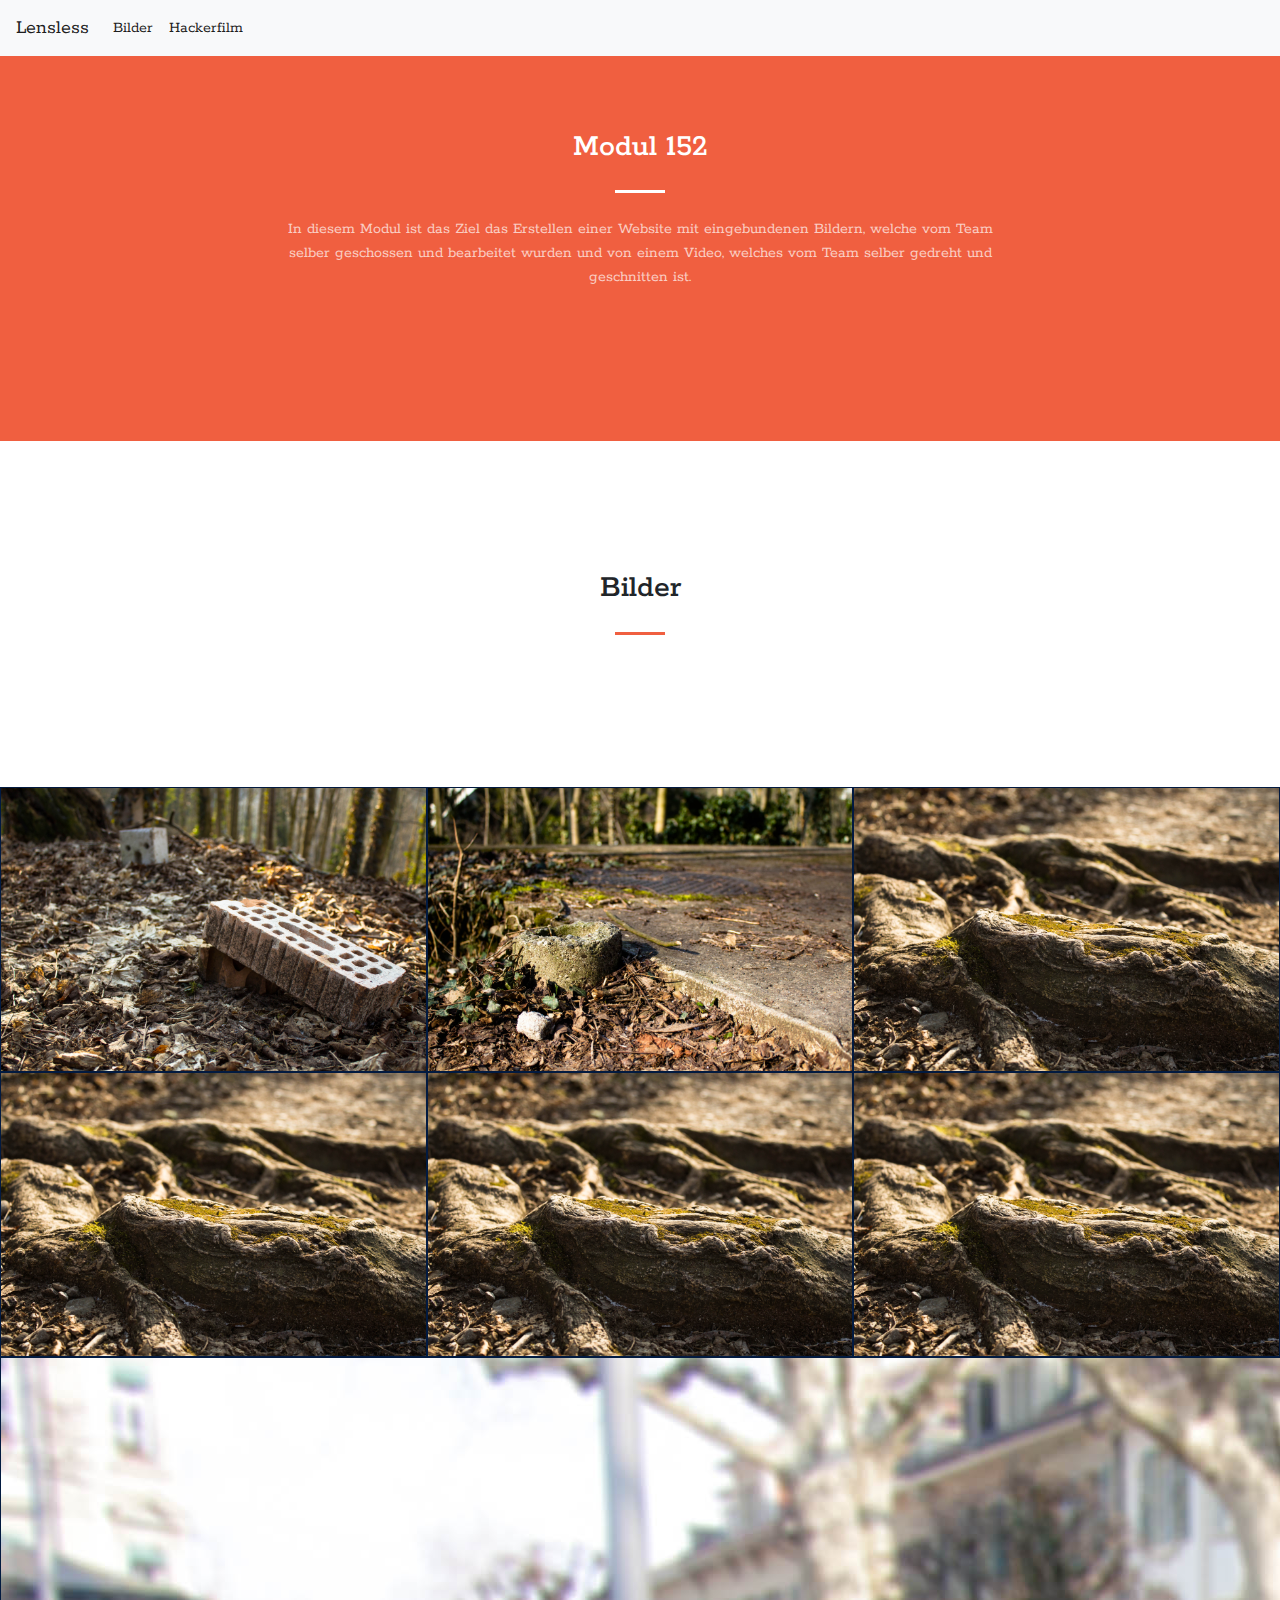
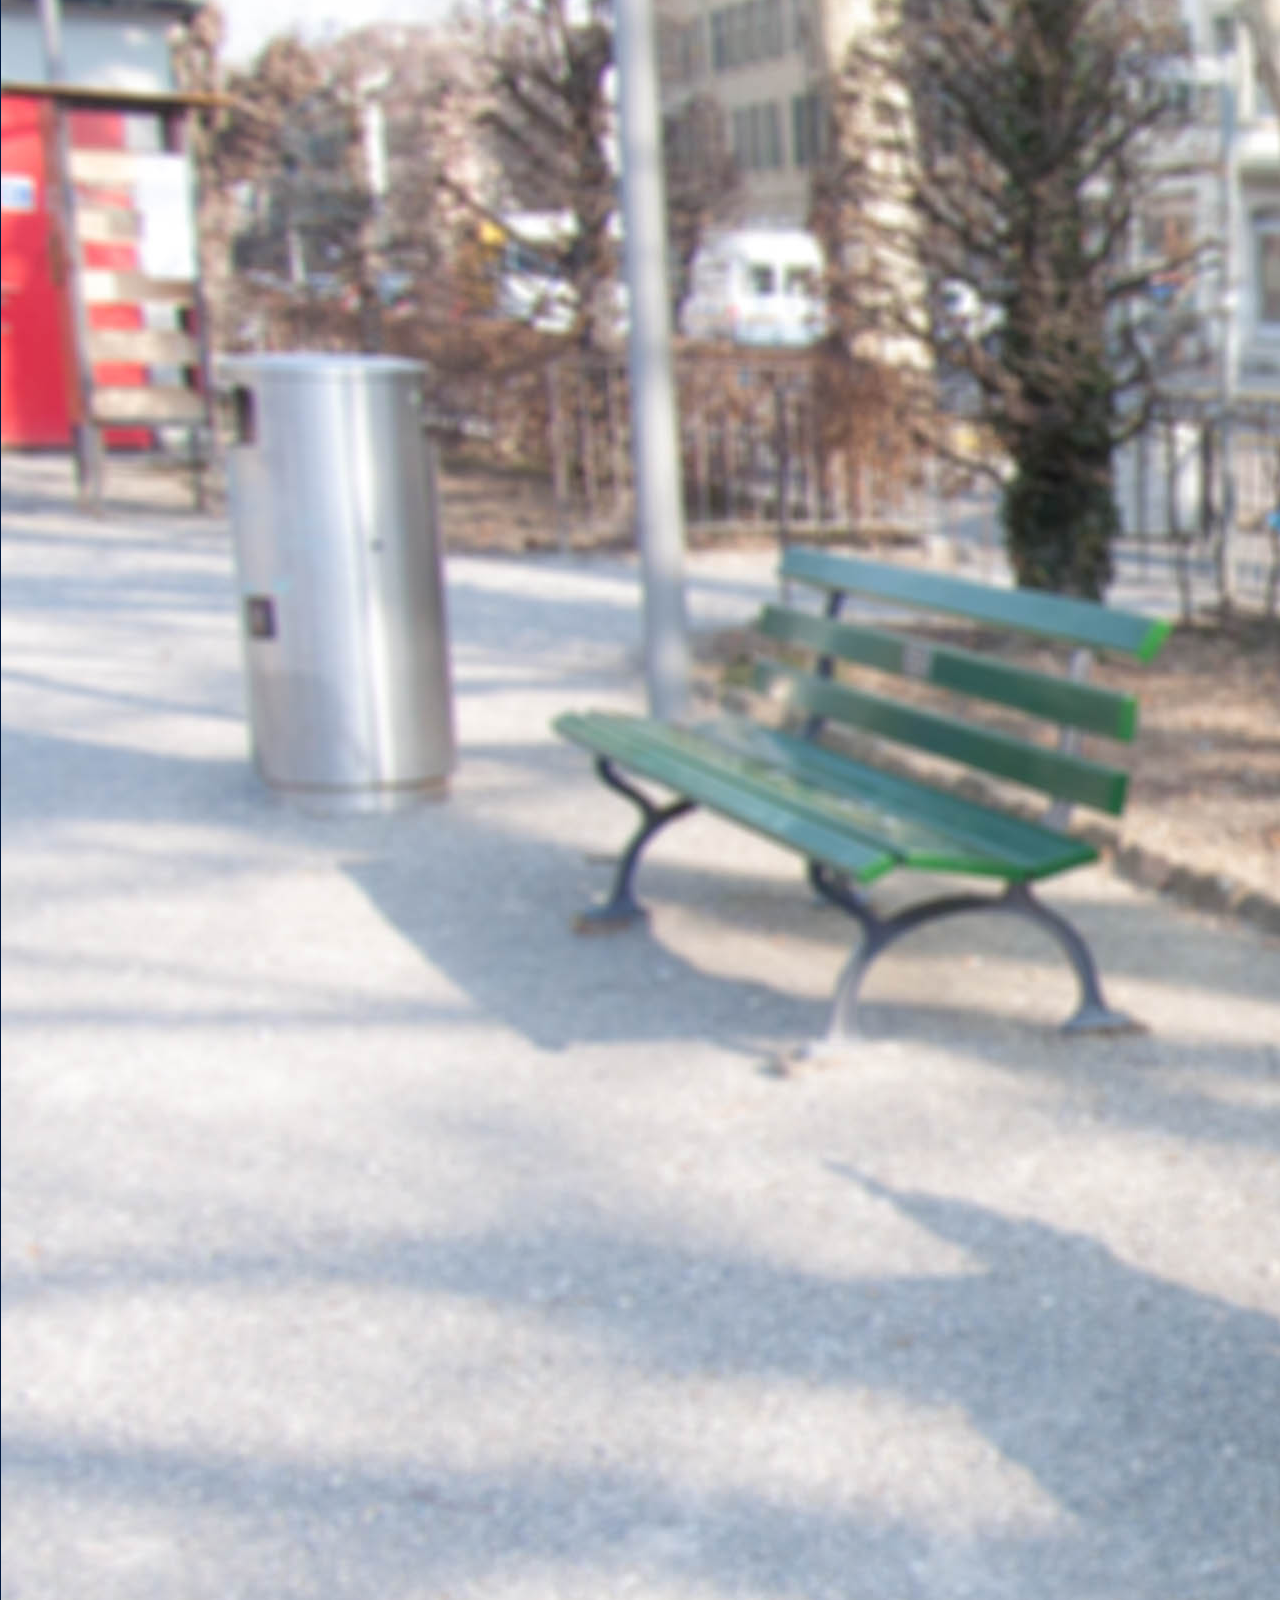
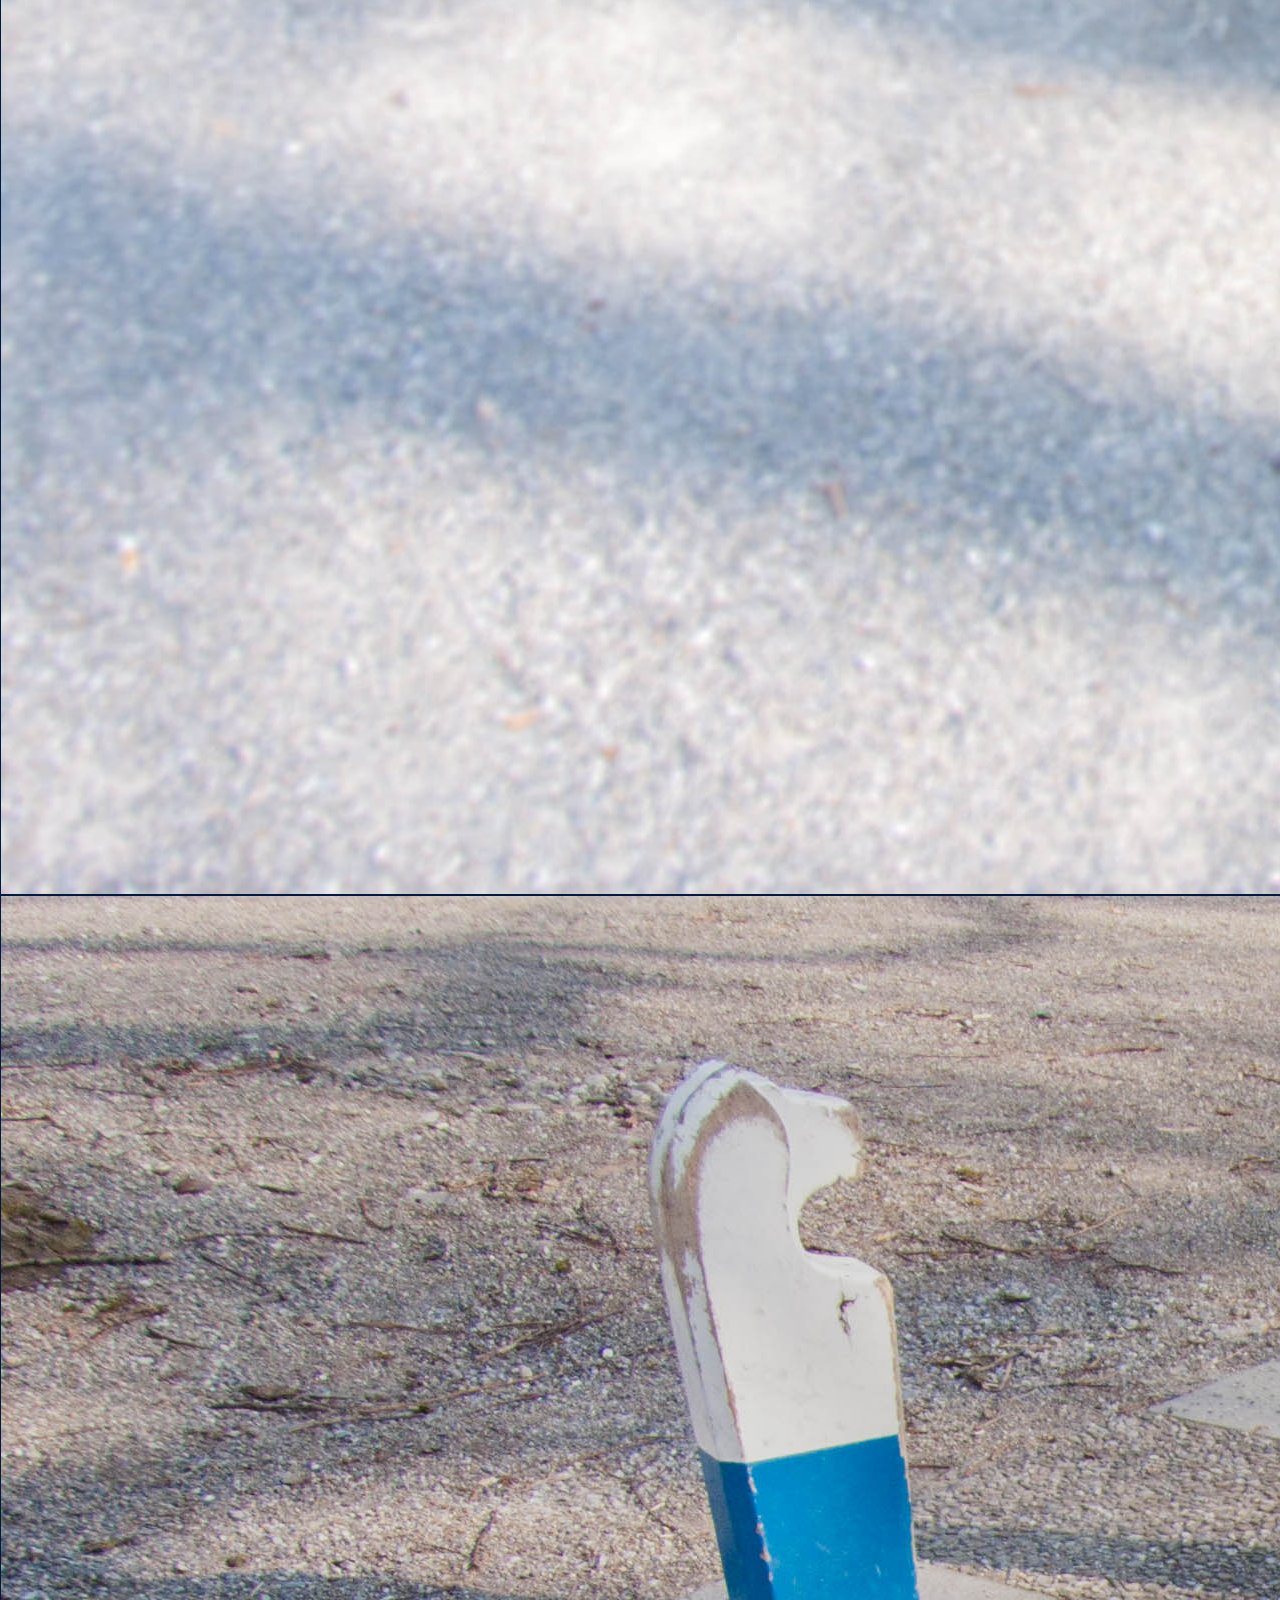
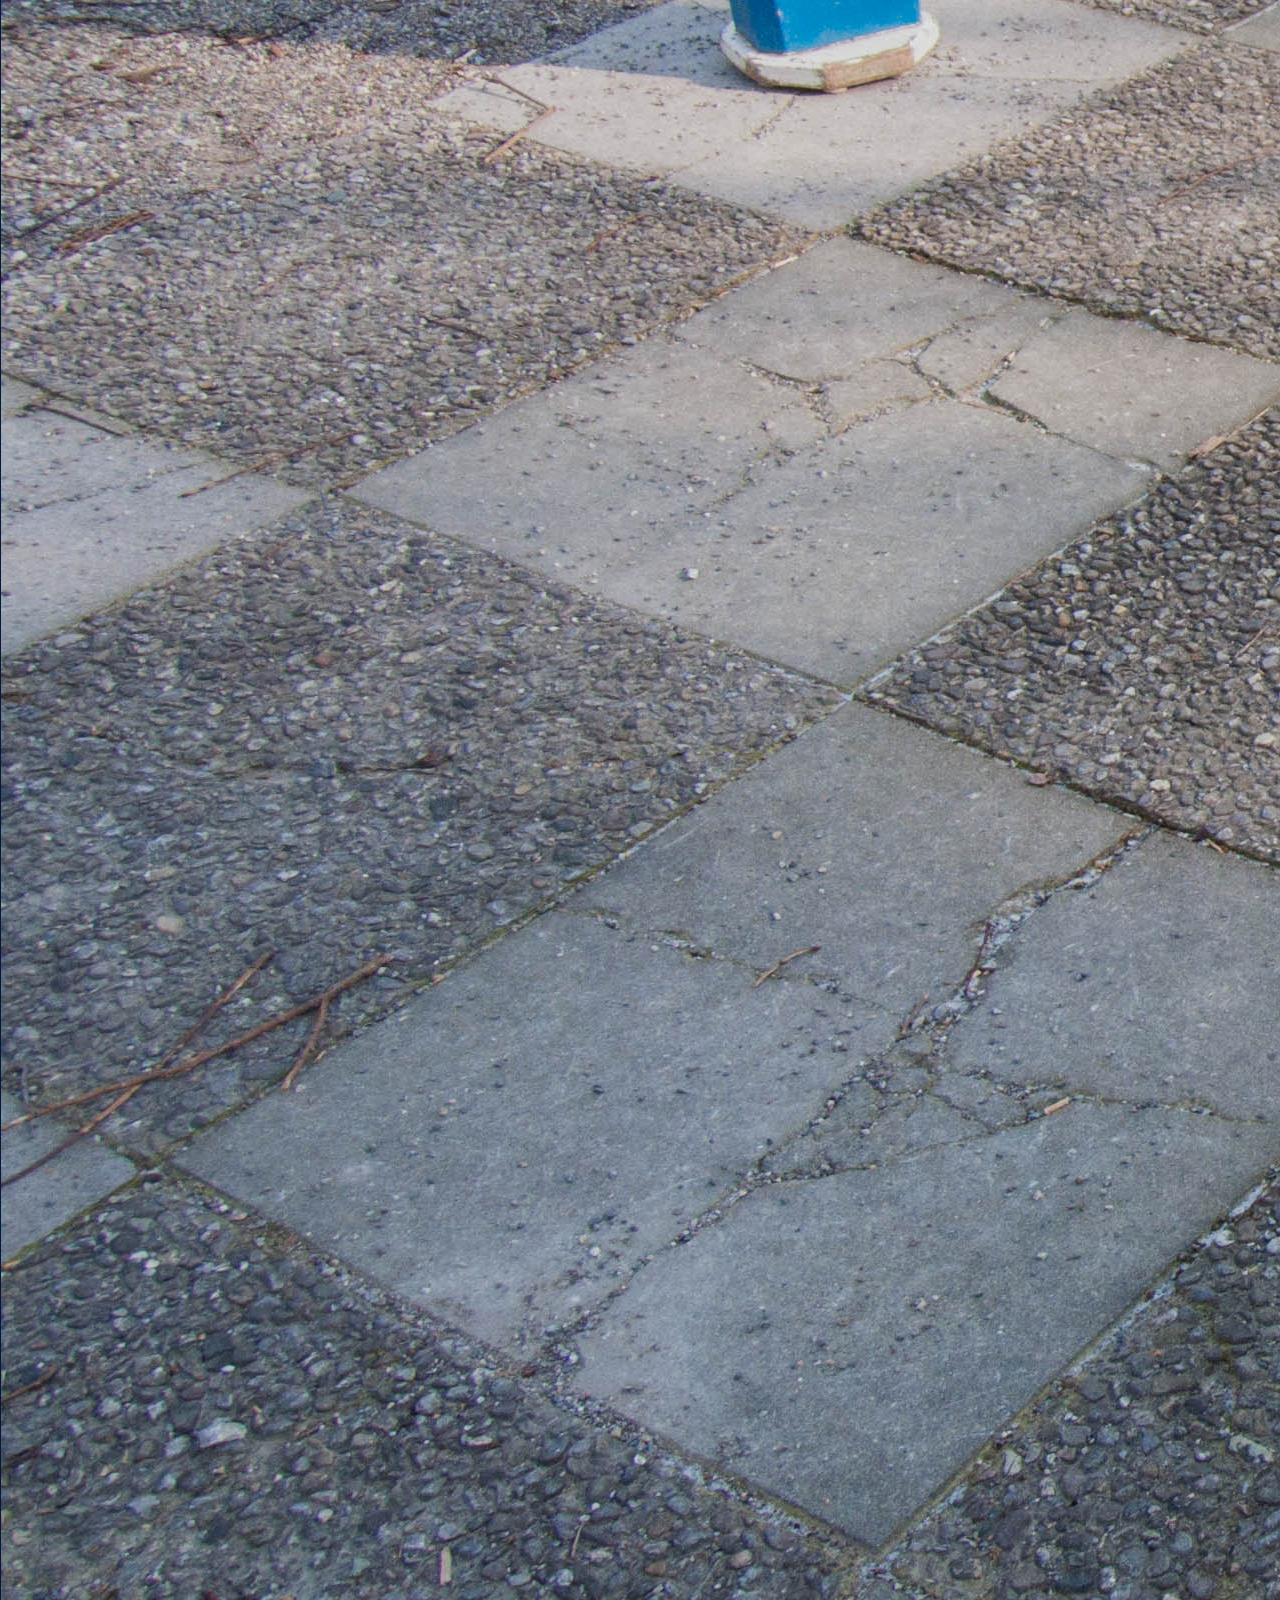
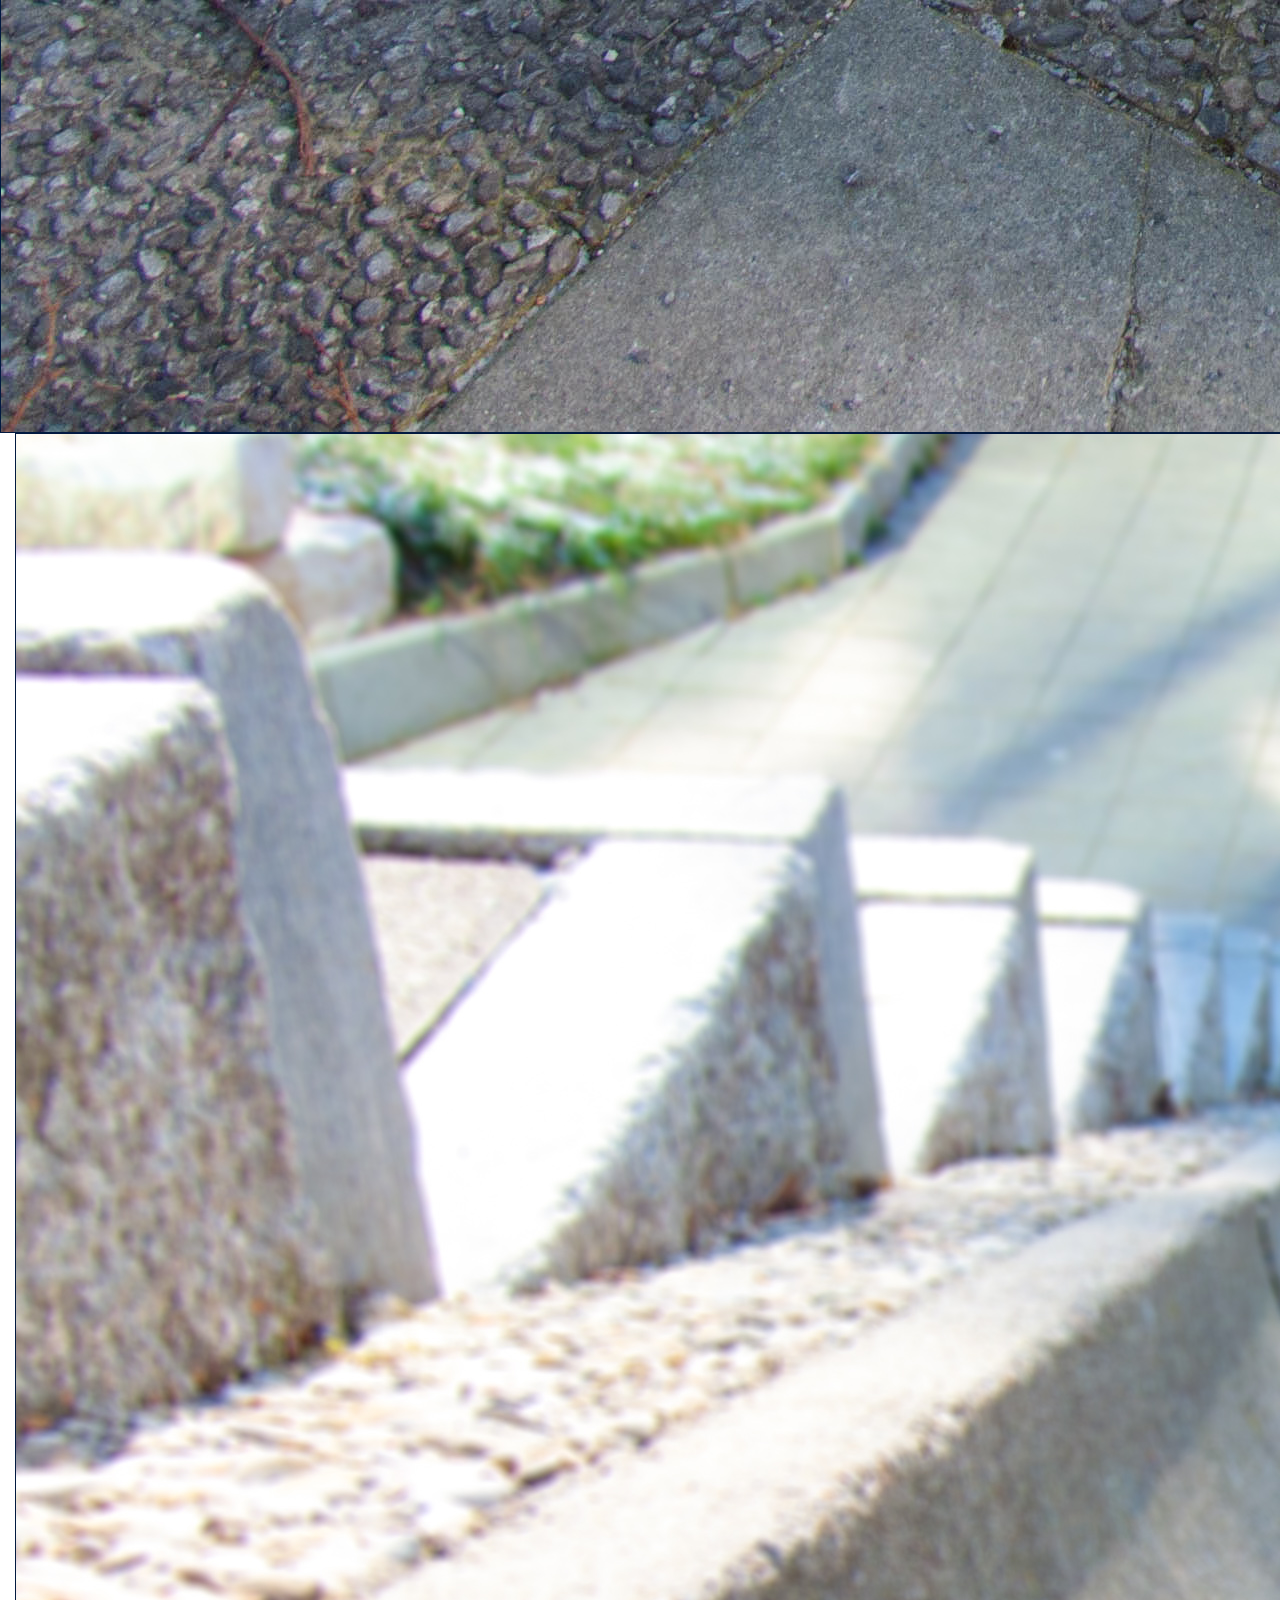
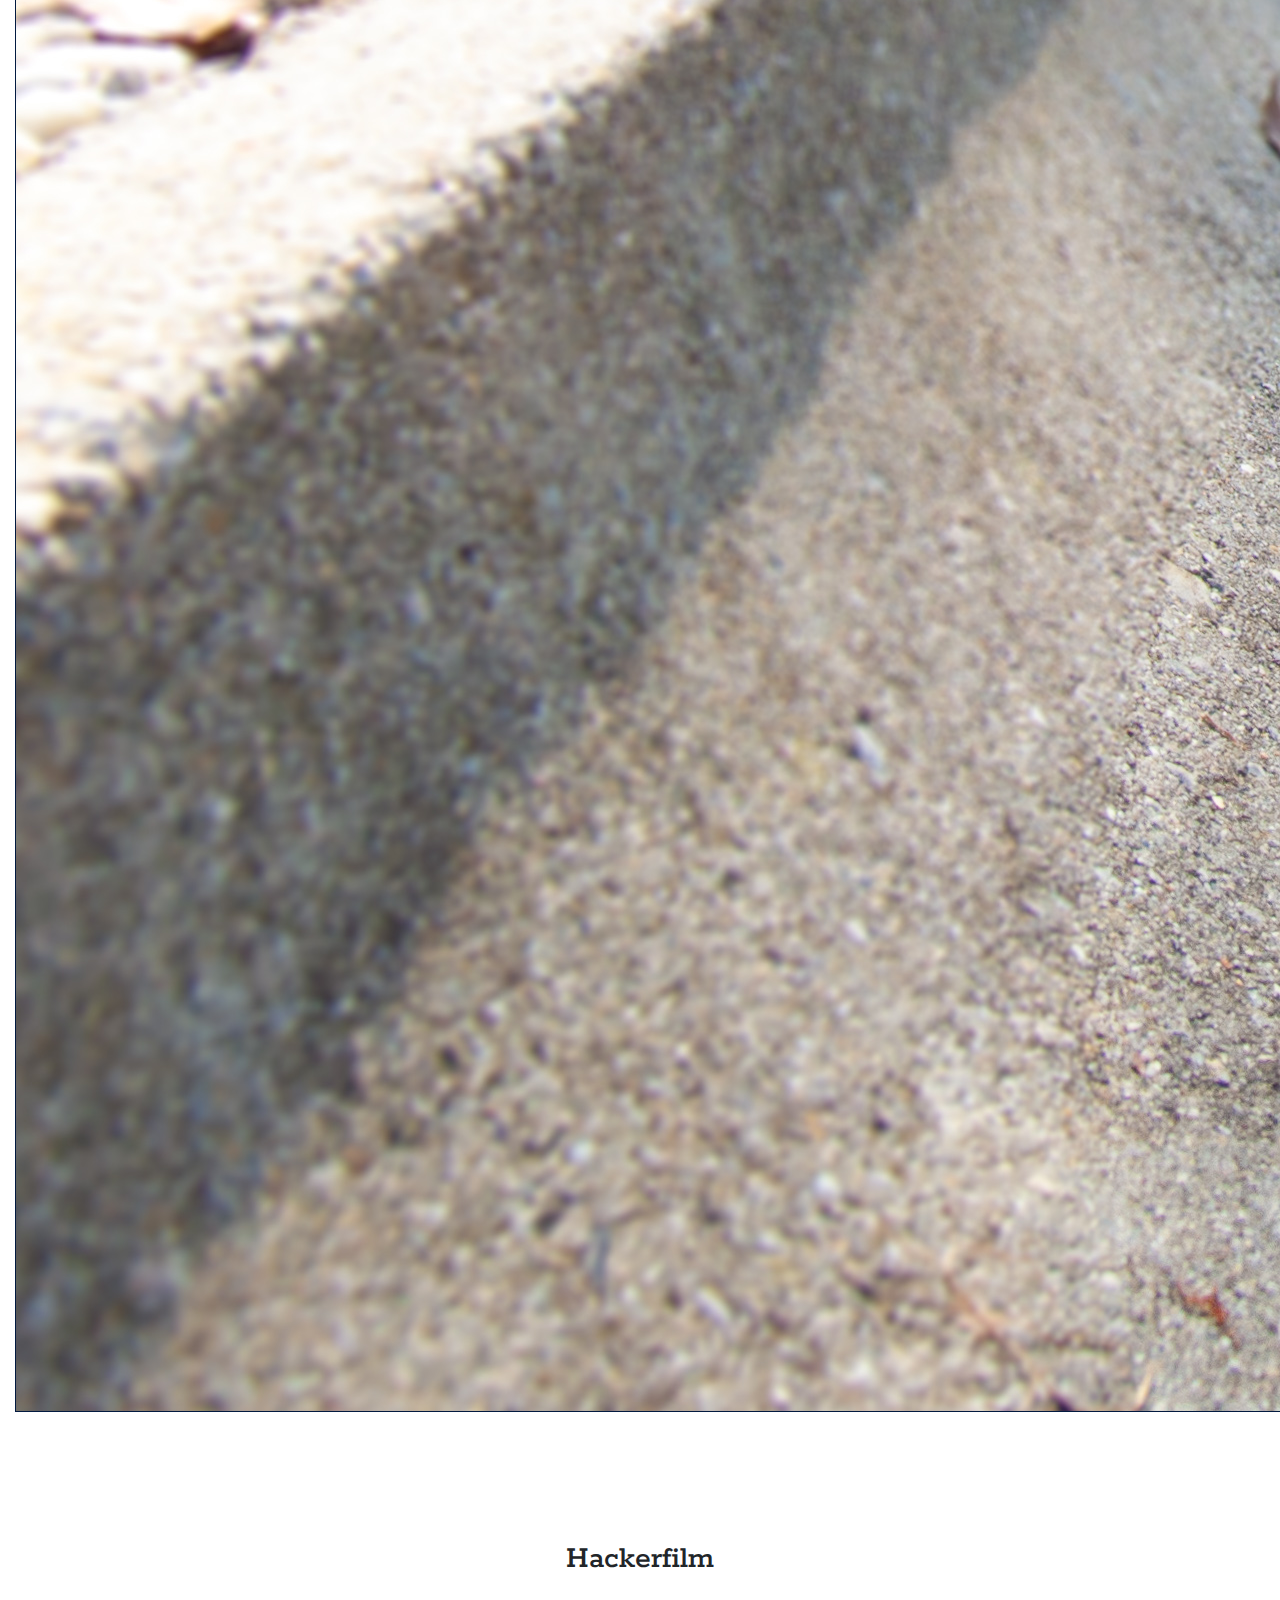
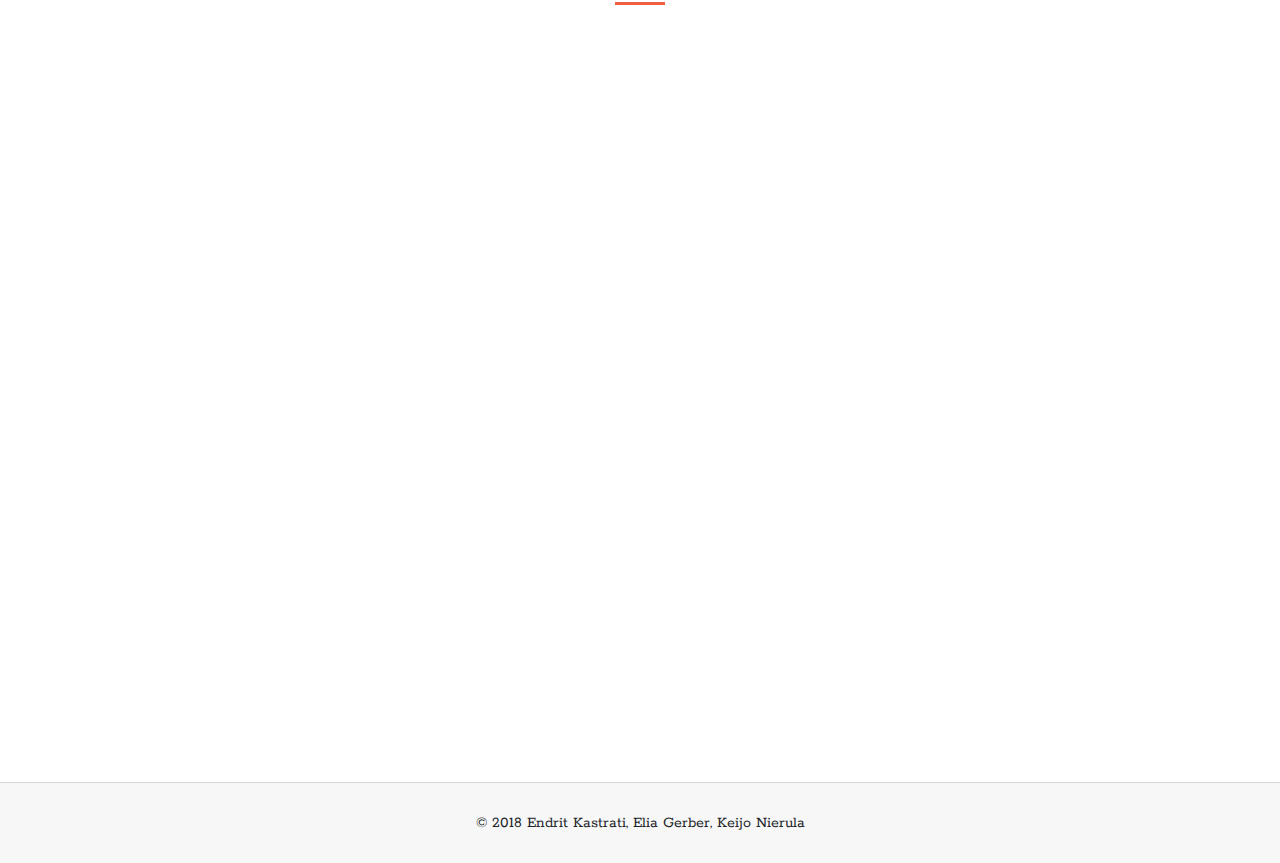
==== index.html @ a3248f94 "dfdfsdfsdff" ====
<!DOCTYPE html>
<html lang="en">

<head>

    <meta charset="utf-8">

    <title>Lensless</title>

    <!-- Bootstrap core CSS -->
    <link href="src/vendor/bootstrap/css/bootstrap.min.css" rel="stylesheet">

    <link href="https://fonts.googleapis.com/css?family=Rokkitt" rel="stylesheet">


    <link href="src/css/style.css" rel="stylesheet">
    <script src="src/js/galerie.js"></script>

</head>

<body id="page-top">
<!--Navigation-->
<nav class="navbar navbar-expand-lg navbar-light bg-light fixed-top">
    <button class="navbar-toggler" type="button" data-toggle="collapse" data-target="#navbarTogglerDemo03" aria-controls="navbarTogglerDemo03" aria-expanded="false" aria-label="Toggle navigation">
        <span class="navbar-toggler-icon"></span>
    </button>
    <a class="navbar-brand" href="#">Lensless</a>

    <div class="collapse navbar-collapse" id="navbarTogglerDemo03">
        <ul class="navbar-nav mr-auto mt-2 mt-lg-0">
            <li class="nav-item active">
                <a class="nav-link" href="#Bilder">Bilder </a>
            </li>
            <li class="nav-item active">
                <a class="nav-link" href="#Hackerfilm">Hackerfilm</a>
            </li>
        </ul>
        <!--<form class="form-inline my-2 my-lg-0">-->
        <!--<input class="form-control mr-sm-2" type="search" placeholder="Search" aria-label="Search">-->
        <!--<button class="btn btn-outline-success my-2 my-sm-0" type="submit">Search</button>-->
        <!--</form>-->
    </div>
</nav>
<!-- Navigation (version vom Keijo) -->
<!--<nav class="navbar navbar-expand-lg navbar-light fixed-top" id="mainNav">-->

    <!--<div class="container">-->
        <!--<div class="collapse" id="navbarToggleExternalContent">-->
            <!--<div class="bg-dark p-4">-->
                <!--<h4 class="text-white">Collapsed content</h4>-->
                <!--<span class="text-muted">Toggleable via the navbar brand.</span>-->
            <!--</div>-->
        <!--</div>    <a class="navbar-brand js-scroll-trigger" href="#page-top">Lensless</a>-->
        <!--<button class="navbar-toggler navbar-toggler-right" type="button" data-toggle="collapse"-->
                <!--data-target="#navbarResponsive" aria-controls="navbarResponsive" aria-expanded="false"-->
                <!--aria-label="Toggle navigation">-->
            <!--<span class="navbar-toggler-icon"></span>-->
        <!--</button>-->
    <!--</div>-->
<!--</nav>-->

<section class="bg-primary" id="about">
    <div class="container">
        <div class="row">
            <div class="col-lg-8 mx-auto text-center">
                <h2 class="section-heading text-white">Modul 152</h2>
                <hr class="light my-4">
                <p class="text-faded mb-4">In diesem Modul ist das Ziel das Erstellen einer Website mit eingebundenen
                    Bildern, welche vom Team selber geschossen und bearbeitet wurden und von einem Video, welches vom
                    Team selber gedreht und geschnitten ist.</p>
            </div>
        </div>
    </div>
</section>
<div id="Bilder"></div>
<section id="services">
    <div class="container">
        <div class="row">
            <div class="col-lg-12 text-center">
                <h2 class="section-heading">Bilder</h2>
                <hr class="my-4">
            </div>
        </div>
    </div>
</section>
<section class="p-0" id="portfolio">
    <div class="container-fluid p-0">
        <div class="row no-gutters popup-gallery">
            <div class="col-lg-4 col-sm-6">
                <a class="portfolio-box" href="src/img/Keijo/Keijo_1.jpg">
                    <img class="img-fluid" src="src/img/Keijo/Keijo_1.jpg" alt="">
                    <div class="portfolio-box-caption">
                        <div class="portfolio-box-caption-content">
                            <div class="project-category text-faded">
                                Vergessen
                            </div>
                            <div>
                                <p style="margin-top: 10px; margin-bottom: 5px">ISO-200</p>
                                <p style="margin-bottom: 5px">1/250 Sek.</p>
                                <p style="margin-bottom: 5px">Blende f/4</p>
                            </div>
                        </div>
                    </div>
                </a>
            </div>
            <div class="col-lg-4 col-sm-6">
                <a class="portfolio-box" href="src/img/Keijo/Keijo_2.jpg">
                    <img class="img-fluid" src="src/img/Keijo/Keijo_2.jpg" alt="">
                    <div class="portfolio-box-caption">
                        <div class="portfolio-box-caption-content">
                            <div class="project-category text-faded">
                                Grenze
                            </div>
                            <div>
                                <p style="margin-top: 10px; margin-bottom: 5px">ISO-200</p>
                                <p style="margin-bottom: 5px">1/500 Sek.</p>
                                <p style="margin-bottom: 5px">Blende f/4</p>
                            </div>
                        </div>
                    </div>
                </a>
            </div>
            <div class="col-lg-4 col-sm-6">
                <a class="portfolio-box" href="src/img/Keijo/Keijo_3.jpg">
                    <img id="crack" class="img-fluid" src="src/img/Keijo/Keijo_3.jpg" alt="">
                    <div class="portfolio-box-caption">
                        <div class="portfolio-box-caption-content">
                            <div class="project-category text-faded">
                                Roots
                            </div>
                            <div>
                                <p style="margin-top: 10px; margin-bottom: 5px">ISO-200</p>
                                <p style="margin-bottom: 5px">1/250 Sek.</p>
                                <p style="margin-bottom: 5px">Blende f/5</p>
                            </div>
                        </div>
                    </div>
                </a>
            </div>
            <div class="col-lg-4 col-sm-6">
                <a class="portfolio-box" href="src/img/Keijo/Keijo_3.jpg">
                    <img id="crack" class="img-fluid" src="src/img/Keijo/Keijo_3.jpg" alt="">
                    <div class="portfolio-box-caption">
                        <div class="portfolio-box-caption-content">
                            <div class="project-category text-faded">
                                Roots
                            </div>
                            <div>
                                <p style="margin-top: 10px; margin-bottom: 5px">ISO-200</p>
                                <p style="margin-bottom: 5px">1/250 Sek.</p>
                                <p style="margin-bottom: 5px">Blende f/5</p>
                            </div>
                        </div>
                    </div>
                </a>
            </div>
            <div class="col-lg-4 col-sm-6">
                <a class="portfolio-box" href="src/img/Keijo/Keijo_3.jpg">
                    <img id="crack" class="img-fluid" src="src/img/Keijo/Keijo_3.jpg" alt="">
                    <div class="portfolio-box-caption">
                        <div class="portfolio-box-caption-content">
                            <div class="project-category text-faded">
                                Roots
                            </div>
                            <div>
                                <p style="margin-top: 10px; margin-bottom: 5px">ISO-200</p>
                                <p style="margin-bottom: 5px">1/250 Sek.</p>
                                <p style="margin-bottom: 5px">Blende f/5</p>
                            </div>
                        </div>
                    </div>
                </a>
            </div>
            <div class="col-lg-4 col-sm-6">
                <a class="portfolio-box" href="src/img/Keijo/Keijo_3.jpg">
                    <img id="crack" class="img-fluid" src="src/img/Keijo/Keijo_3.jpg" alt="">
                    <div class="portfolio-box-caption">
                        <div class="portfolio-box-caption-content">
                            <div class="project-category text-faded">
                                Roots
                            </div>
                            <div>
                                <p style="margin-top: 10px; margin-bottom: 5px">ISO-200</p>
                                <p style="margin-bottom: 5px">1/250 Sek.</p>
                                <p style="margin-bottom: 5px">Blende f/5</p>
                            </div>
                        </div>
                    </div>
                </a>
            </div>
            </div>
        <img src="src/img/Endrit/Pause%20im%20Alltag_Endrit.jpg" id="ch" class="biud" />
        <img src="src/img/Endrit/Schachmatt_Endrit.jpg" class="biud" />
        <div class="col-lg-4 col-sm-6">
            <img src="src/img/Endrit/Verlassen_Endrit.jpg" class="biud"  />
        </div>
    </div>
</section>
<div id="Hackerfilm"></div>
<!--<section id="contact">-->
    <!--<div class="container">-->
        <!--<div class="row">-->
            <!--<div class="col-lg-8 mx-auto text-center">-->
                <!--<h2 class="section-heading">Hackerfilm</h2>-->
            <!--</div>-->
        <!--</div>-->
        <!--<div class="row">-->
            <!--&lt;!&ndash; insert video here&ndash;&gt;-->
        <!--</div>-->
    <!--</div>-->
<!--</section>-->
<section id="hack">
    <div class="container">
        <div class="row">
            <div class="col-lg-12 text-center">
                <h2 class="section-heading">Hackerfilm</h2>
                <hr class="my-4">
                <!-- 16:9 aspect ratio -->
                <div class="embed-responsive embed-responsive-16by9">
                    <iframe class="embed-responsive-item" src="https://www.youtube.com/embed/tgbNymZ7vqY"></iframe>
                </div>
            </div>
        </div>
    </div>
</section>

<footer class="card-footer">
    <div class="container text-center">
        <div>
            <p></p>
            <p>&copy; 2018 Endrit Kastrati, Elia Gerber, Keijo Nierula</p>
        </div>
    </div>
</footer>

<!-- Bootstrap core JavaScript -->
<script src="src/vendor/jquery/jquery.min.js"></script>
<script src="src/vendor/bootstrap/js/bootstrap.bundle.min.js"></script>

<!-- Custom scripts for this template -->
<!--<script src="js/creative.min.js"></script>-->

</body>

</html>
---- src/css/style.css ----
body,
html {
  width: 100%;
  height: 100%;
}

body {
  font-family: 'Rokkitt', serif;
}

hr {
  max-width: 50px;
  border-width: 3px;
  border-color: #F05F40;
}

hr.light {
  border-color: #fff;
}

a {
  color: #F05F40;
  -webkit-transition: all 0.2s;
  -moz-transition: all 0.2s;
  transition: all 0.2s;
}

a:hover {
  color: #f05f40;
}

h1,
h2,
h3,
h4,
h5,
h6 {
  font-family: 'Rokkitt', serif;
}

.bg-primary {
  background-color: #F05F40 !important;
}

.bg-dark {
  background-color: #212529 !important;
}

.text-faded {
  color: rgba(255, 255, 255, 0.7);
}

section {
  padding: 8rem 0;
}

.section-heading {
  margin-top: 0;
}

::-moz-selection {
  color: #fff;
  background: #212529;
  text-shadow: none;
}

::selection {
  color: #fff;
  background: #212529;
  text-shadow: none;
}

img::selection {
  color: #fff;
  background: transparent;
}

img::-moz-selection {
  color: #fff;
  background: transparent;
}

img {
    border:1px solid #021a40;
}

#mainNav {
  border-bottom: 1px solid rgba(33, 37, 41, 0.1);
  background-color: #fff;
  -webkit-transition: all 0.2s;
  -moz-transition: all 0.2s;
  transition: all 0.2s;
}

#mainNav .navbar-brand {
  font-weight: 700;
  text-transform: uppercase;
  color: #F05F40;
  font-family: 'Open Sans', 'Helvetica Neue', Arial, sans-serif;
}

#mainNav .navbar-brand:focus, #mainNav .navbar-brand:hover {
  color: #f05f40;
}

#mainNav .navbar-nav > li.nav-item > a.nav-link,
#mainNav .navbar-nav > li.nav-item > a.nav-link:focus {
  font-size: .9rem;
  font-weight: 700;
  text-transform: uppercase;
  color: #212529;
}

#mainNav .navbar-nav > li.nav-item > a.nav-link:hover,
#mainNav .navbar-nav > li.nav-item > a.nav-link:focus:hover {
  color: #F05F40;
}

#mainNav .navbar-nav > li.nav-item > a.nav-link.active,
#mainNav .navbar-nav > li.nav-item > a.nav-link:focus.active {
  color: #F05F40 !important;
  background-color: transparent;
}

#mainNav .navbar-nav > li.nav-item > a.nav-link.active:hover,
#mainNav .navbar-nav > li.nav-item > a.nav-link:focus.active:hover {
  background-color: transparent;
}

@media (min-width: 992px) {
  #mainNav {
    border-color: transparent;
    background-color: transparent;
  }
  #mainNav .navbar-brand {
    color: rgba(255, 255, 255, 0.7);
  }
  #mainNav .navbar-brand:focus, #mainNav .navbar-brand:hover {
    color: #fff;
  }
  #mainNav .navbar-nav > li.nav-item > a.nav-link {
    padding: 0.5rem 1rem;
  }
  #mainNav .navbar-nav > li.nav-item > a.nav-link,
  #mainNav .navbar-nav > li.nav-item > a.nav-link:focus {
    color: rgba(255, 255, 255, 0.7);
  }
  #mainNav .navbar-nav > li.nav-item > a.nav-link:hover,
  #mainNav .navbar-nav > li.nav-item > a.nav-link:focus:hover {
    color: #fff;
  }
  #mainNav.navbar-shrink {
    border-bottom: 1px solid rgba(33, 37, 41, 0.1);
    background-color: #fff;
  }
  #mainNav.navbar-shrink .navbar-brand {
    color: #F05F40;
  }
  #mainNav.navbar-shrink .navbar-brand:focus, #mainNav.navbar-shrink .navbar-brand:hover {
    color: #f05f40;
  }
  #mainNav.navbar-shrink .navbar-nav > li.nav-item > a.nav-link,
  #mainNav.navbar-shrink .navbar-nav > li.nav-item > a.nav-link:focus {
    color: #212529;
  }
  #mainNav.navbar-shrink .navbar-nav > li.nav-item > a.nav-link:hover,
  #mainNav.navbar-shrink .navbar-nav > li.nav-item > a.nav-link:focus:hover {
    color: #F05F40;
  }
}

header.masthead {
  padding-top: 10rem;
  padding-bottom: calc(10rem - 56px);
  background-image: url("../img/header.jpg");
  background-position: center center;
  -webkit-background-size: cover;
  -moz-background-size: cover;
  -o-background-size: cover;
  background-size: cover;
}

header.masthead hr {
  margin-top: 30px;
  margin-bottom: 30px;
}

header.masthead h1 {
  font-size: 2rem;
}

header.masthead p {
  font-weight: 300;
}

@media (min-width: 768px) {
  header.masthead p {
    font-size: 1.15rem;
  }
}

@media (min-width: 992px) {
  header.masthead {
    height: 100vh;
    min-height: 650px;
    padding-top: 0;
    padding-bottom: 0;
  }
  header.masthead h1 {
    font-size: 3rem;
  }
}

@media (min-width: 1200px) {
  header.masthead h1 {
    font-size: 4rem;
  }
}

.service-box {
  max-width: 400px;
}

.portfolio-box {
  position: relative;
  display: block;
  max-width: 650px;
  margin: 0 auto;
}

.portfolio-box .portfolio-box-caption {
  position: absolute;
  bottom: 0;
  display: block;
  width: 100%;
  height: 100%;
  text-align: center;
  opacity: 0;
  color: #fff;
  background: rgba(240, 95, 64, 0.9);
  -webkit-transition: all 0.2s;
  -moz-transition: all 0.2s;
  transition: all 0.2s;
}

.portfolio-box .portfolio-box-caption .portfolio-box-caption-content {
  position: absolute;
  top: 50%;
  width: 100%;
  transform: translateY(-50%);
  text-align: center;
}

.portfolio-box .portfolio-box-caption .portfolio-box-caption-content .project-category,
.portfolio-box .portfolio-box-caption .portfolio-box-caption-content .project-name {
  padding: 0 15px;
  font-family: 'Open Sans', 'Helvetica Neue', Arial, sans-serif;
}

.portfolio-box .portfolio-box-caption .portfolio-box-caption-content .project-category {
  font-size: 14px;
  font-weight: 600;
  text-transform: uppercase;
}

.portfolio-box .portfolio-box-caption .portfolio-box-caption-content .project-name {
  font-size: 18px;
}

.portfolio-box:hover .portfolio-box-caption {
  opacity: 1;
}

.portfolio-box:focus {
  outline: none;
}

@media (min-width: 768px) {
  .portfolio-box .portfolio-box-caption .portfolio-box-caption-content .project-category {
    font-size: 16px;
  }
  .portfolio-box .portfolio-box-caption .portfolio-box-caption-content .project-name {
    font-size: 22px;
  }
}

.text-primary {
  color: #F05F40 !important;
}

.btn {
  font-weight: 700;
  text-transform: uppercase;
  border: none;
  border-radius: 300px;
  font-family: 'Open Sans', 'Helvetica Neue', Arial, sans-serif;
}

.btn-xl {
  padding: 1rem 2rem;
}

.btn-primary {
  background-color: #F05F40;
  border-color: #F05F40;
}

.btn-primary:hover, .btn-primary:focus, .btn-primary:active {
  color: #fff;
  background-color: #ee4b28 !important;
}

.btn-primary:active, .btn-primary:focus {
  box-shadow: 0 0 0 0.2rem rgba(240, 95, 64, 0.5) !important;
}
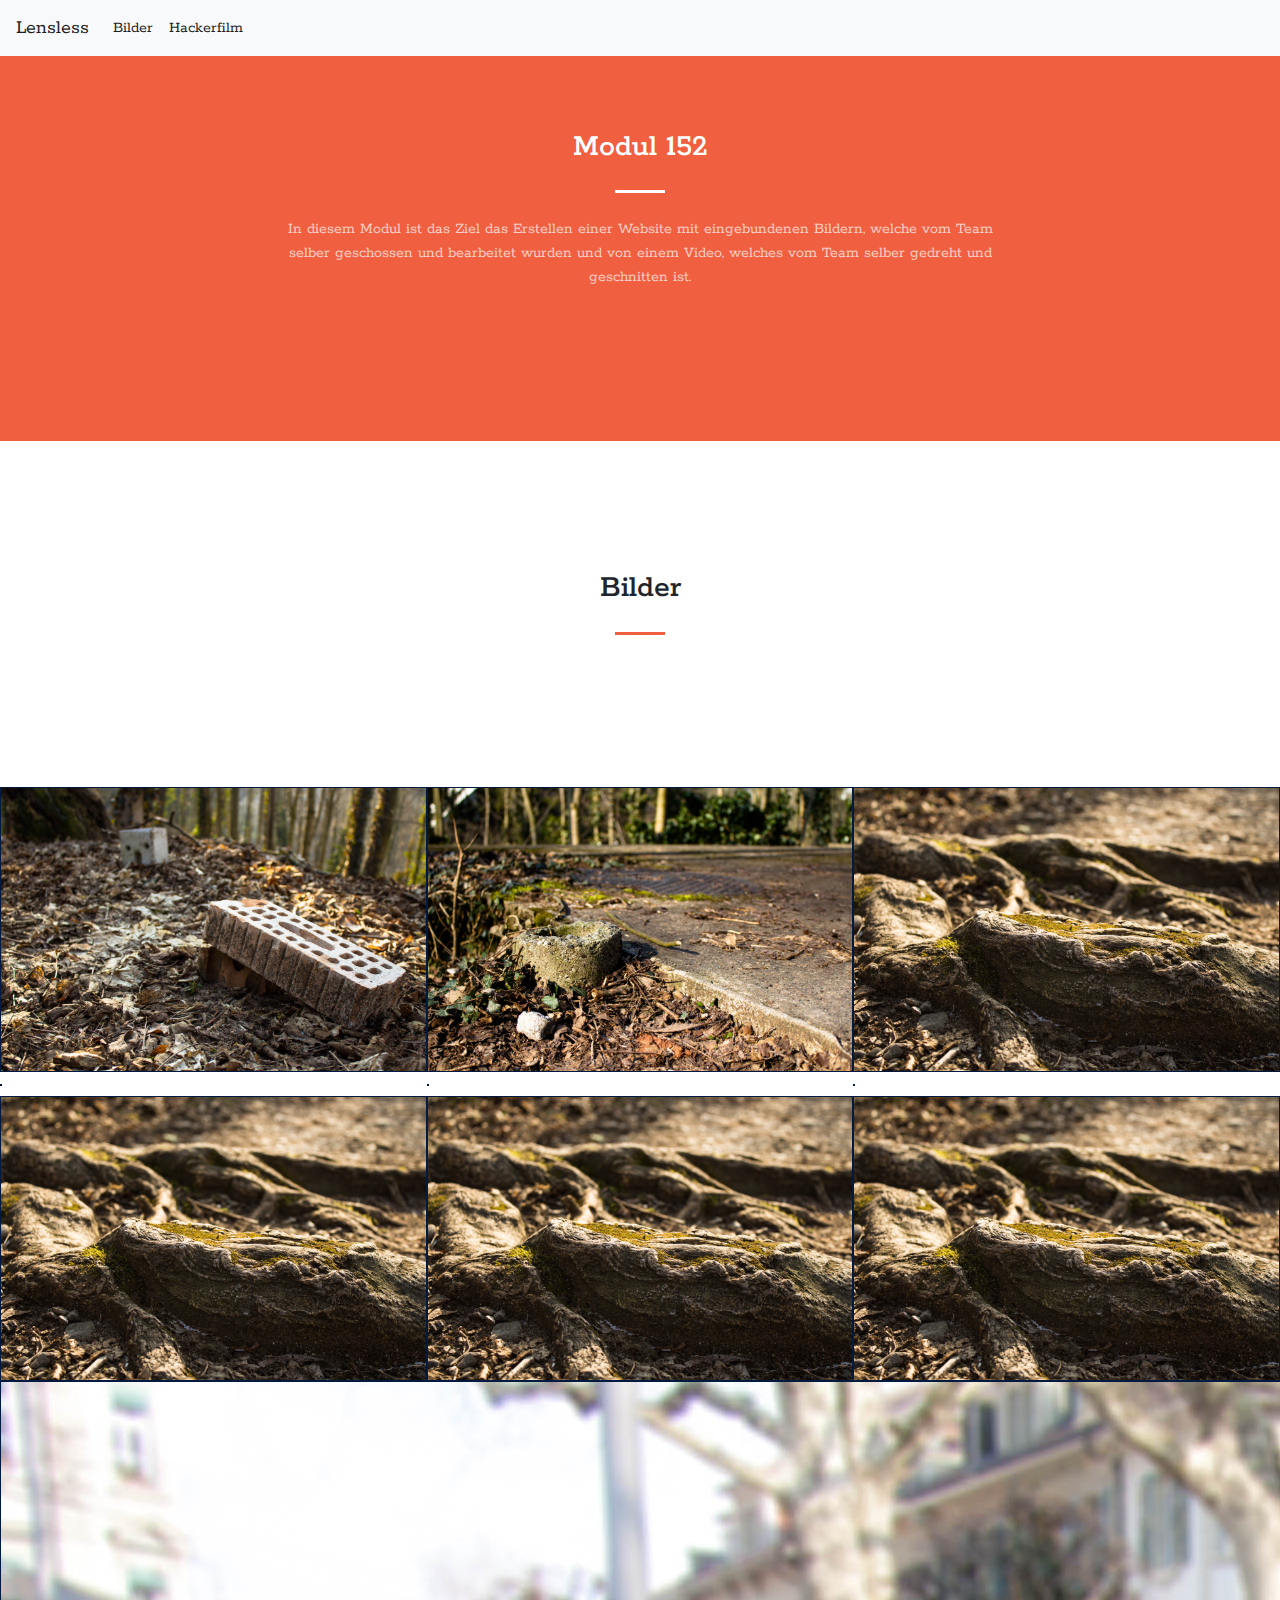
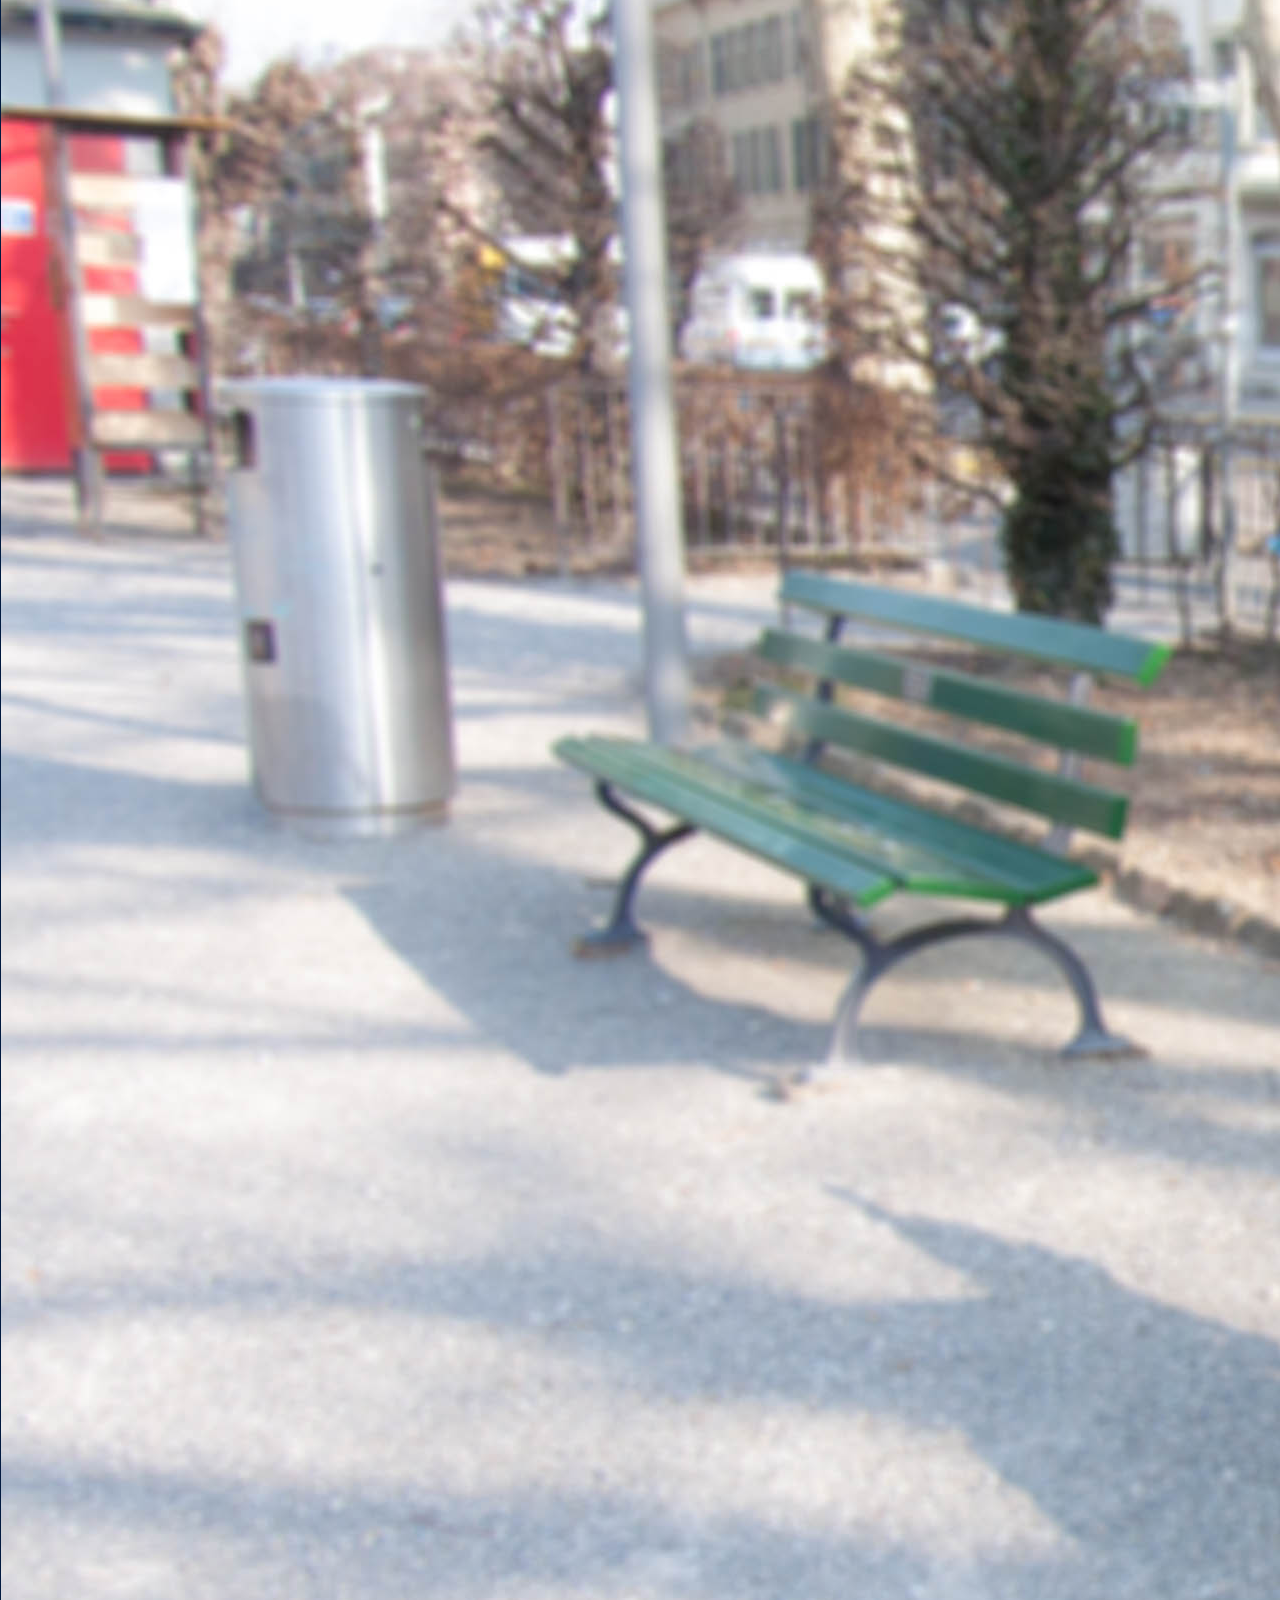
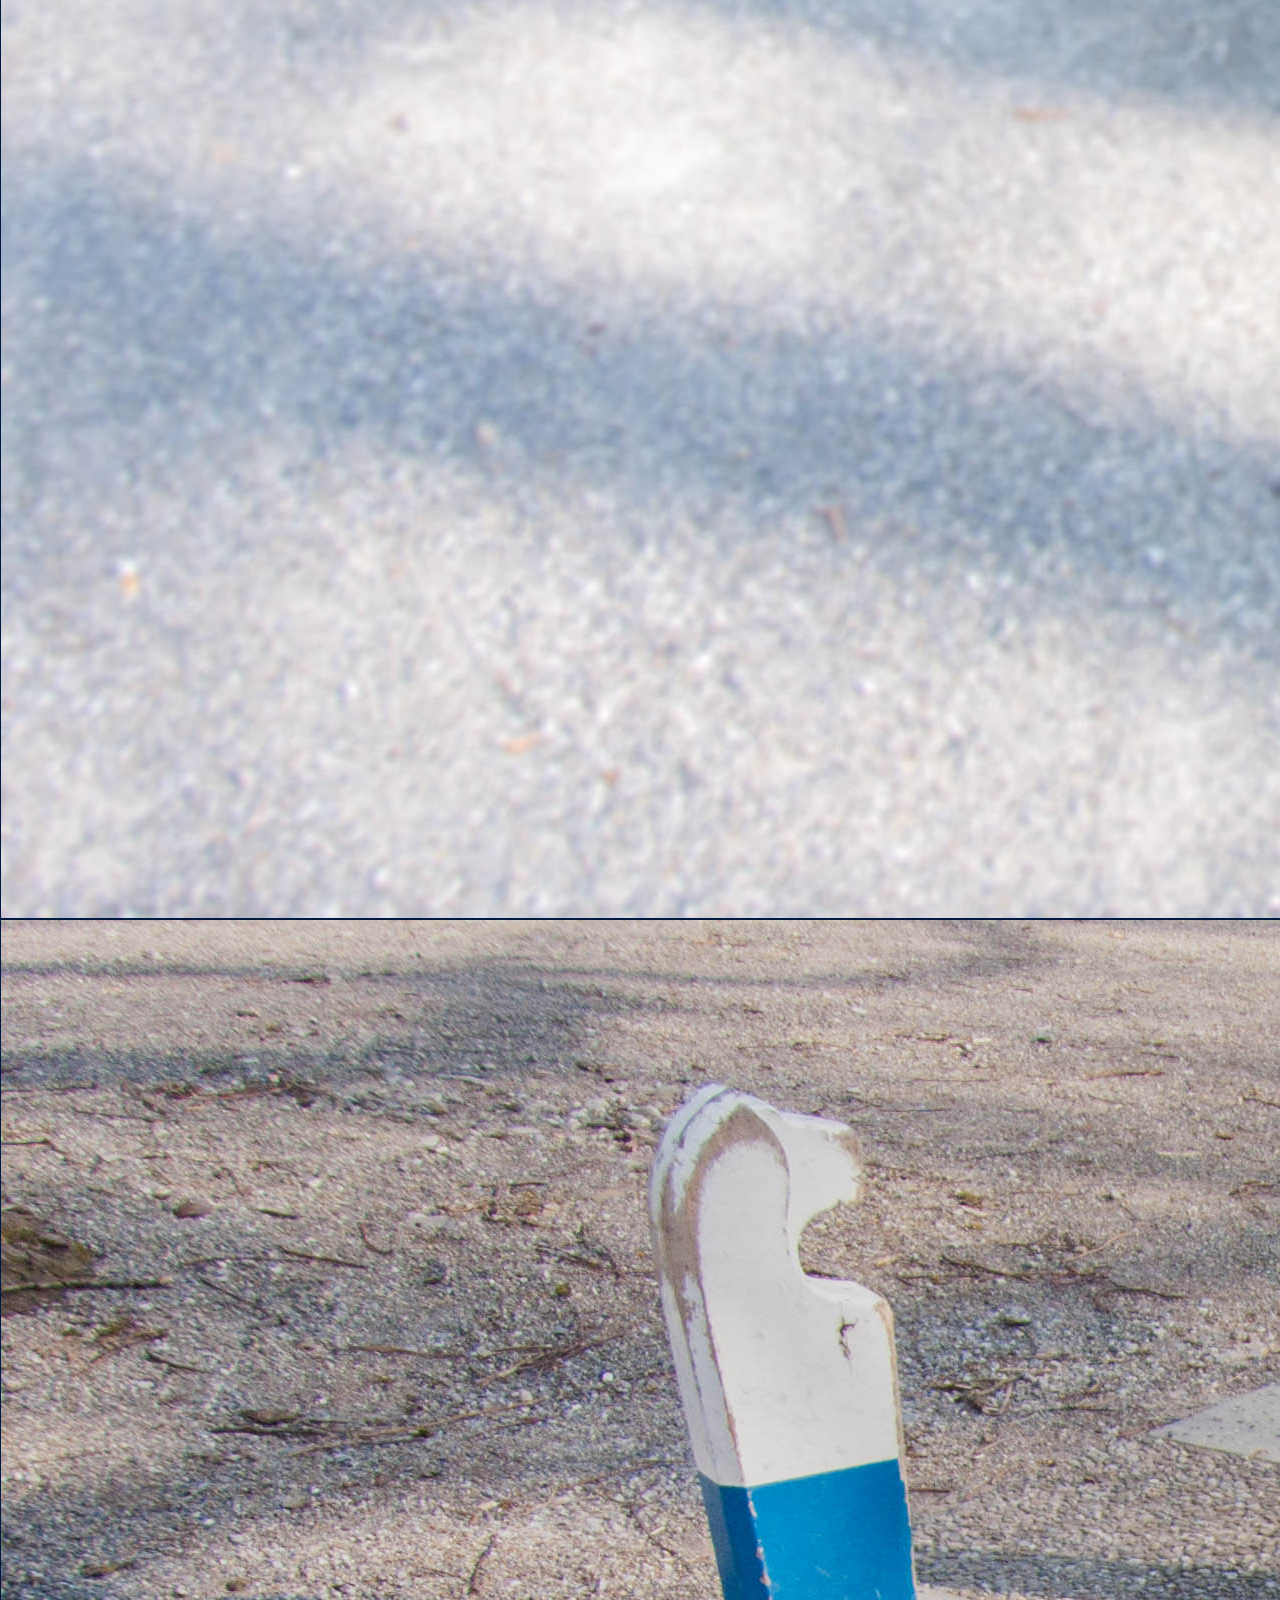
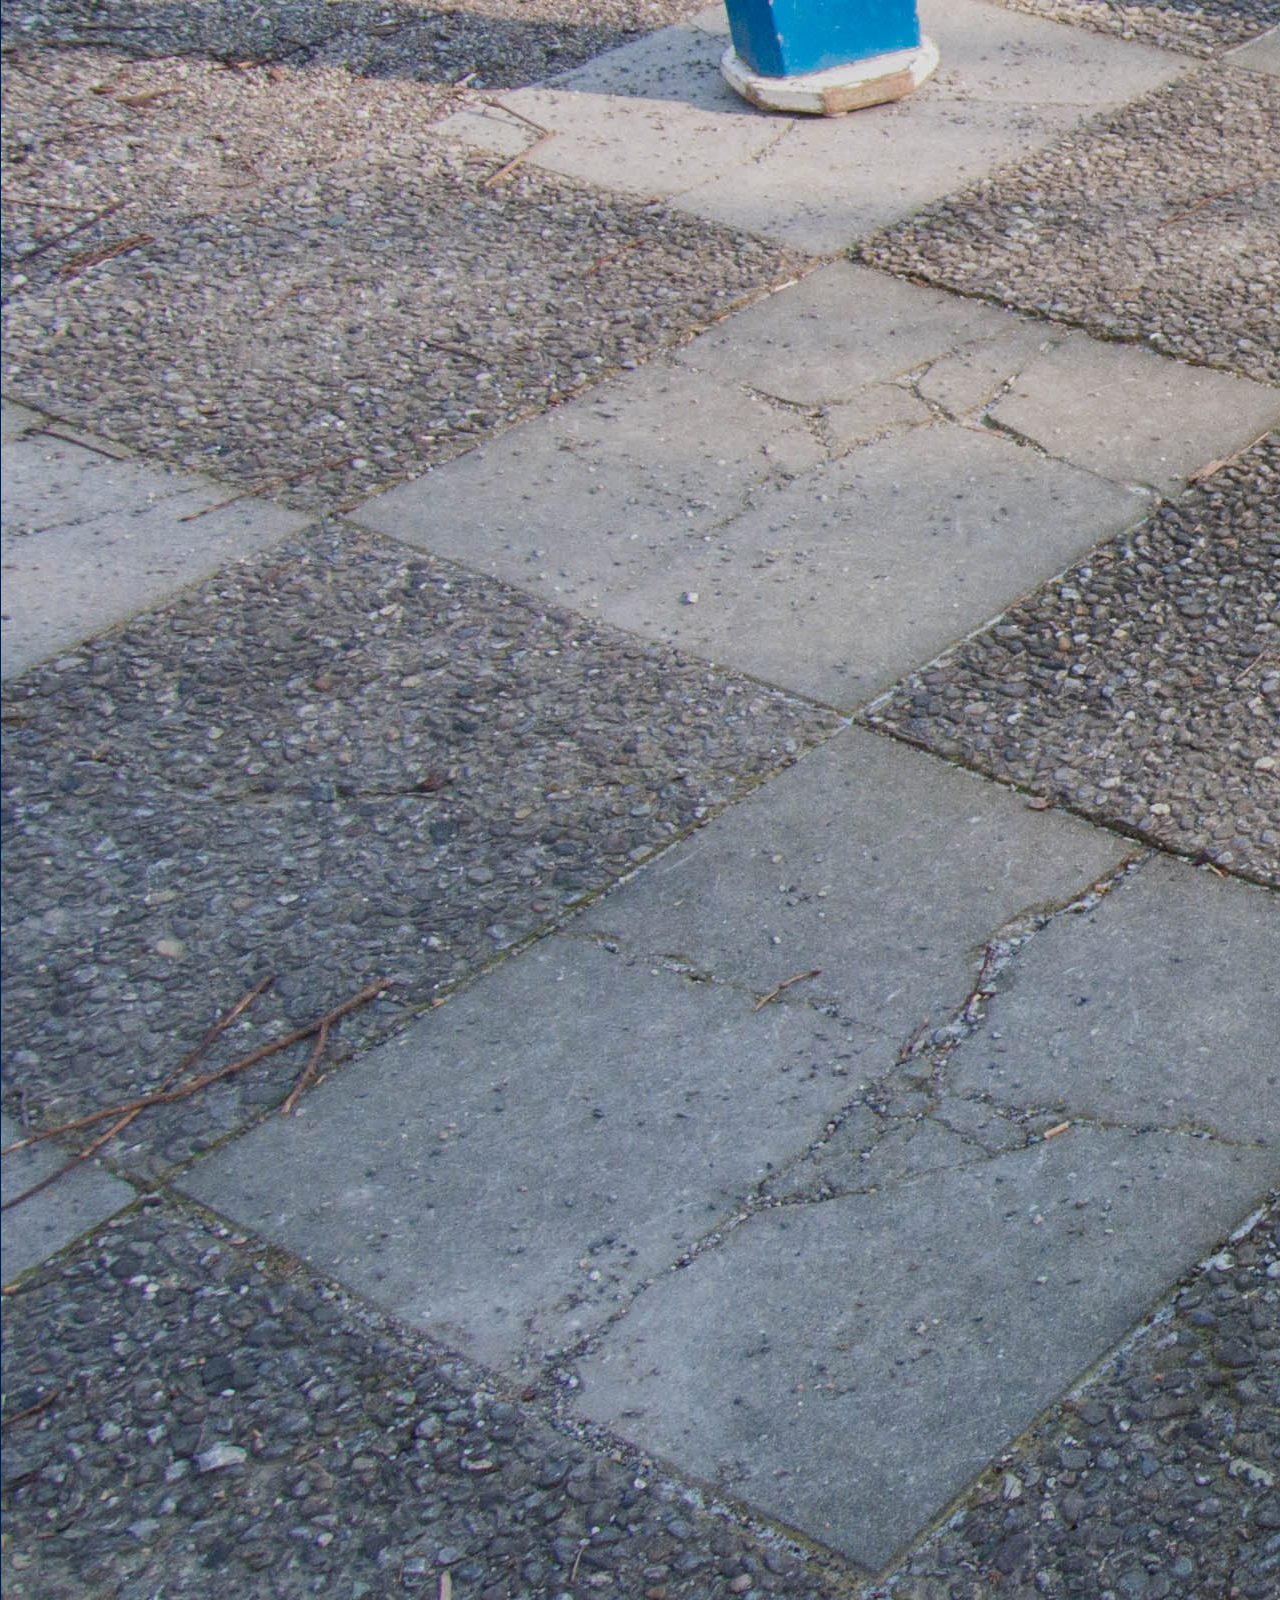
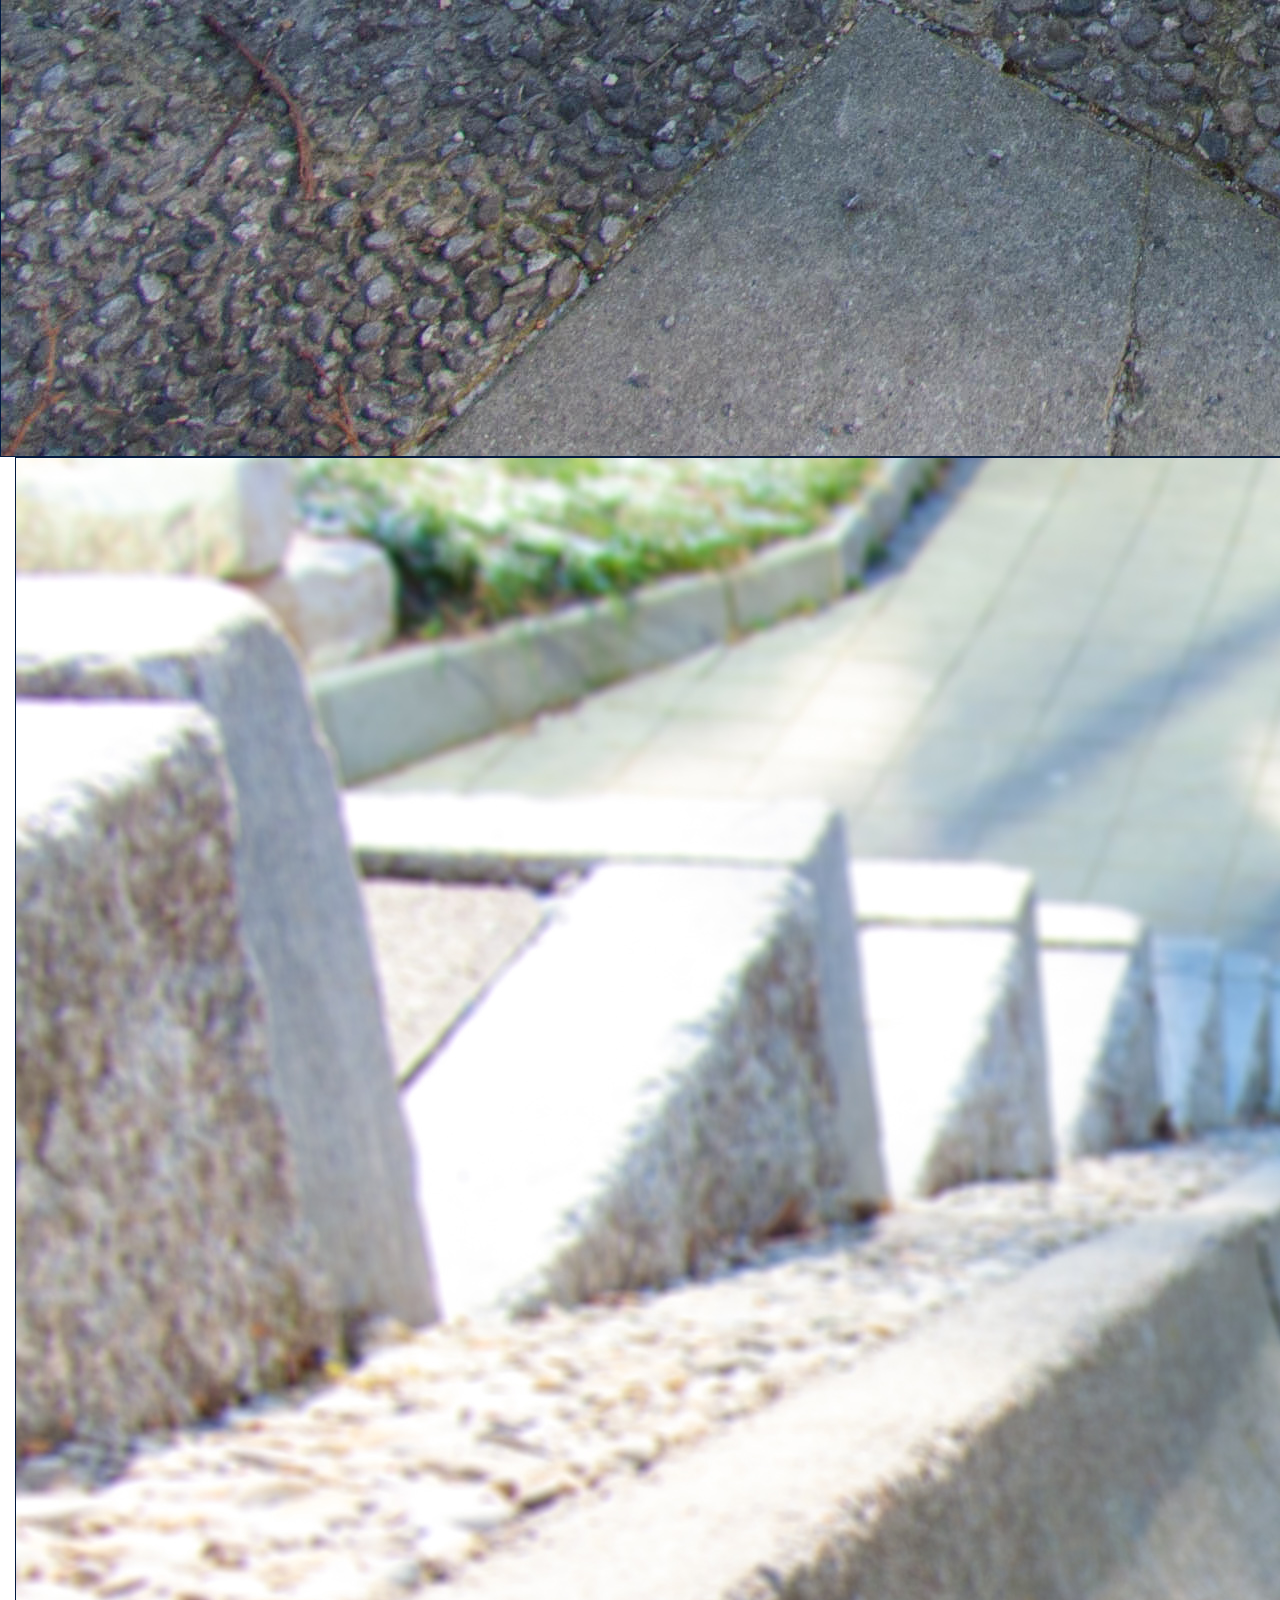
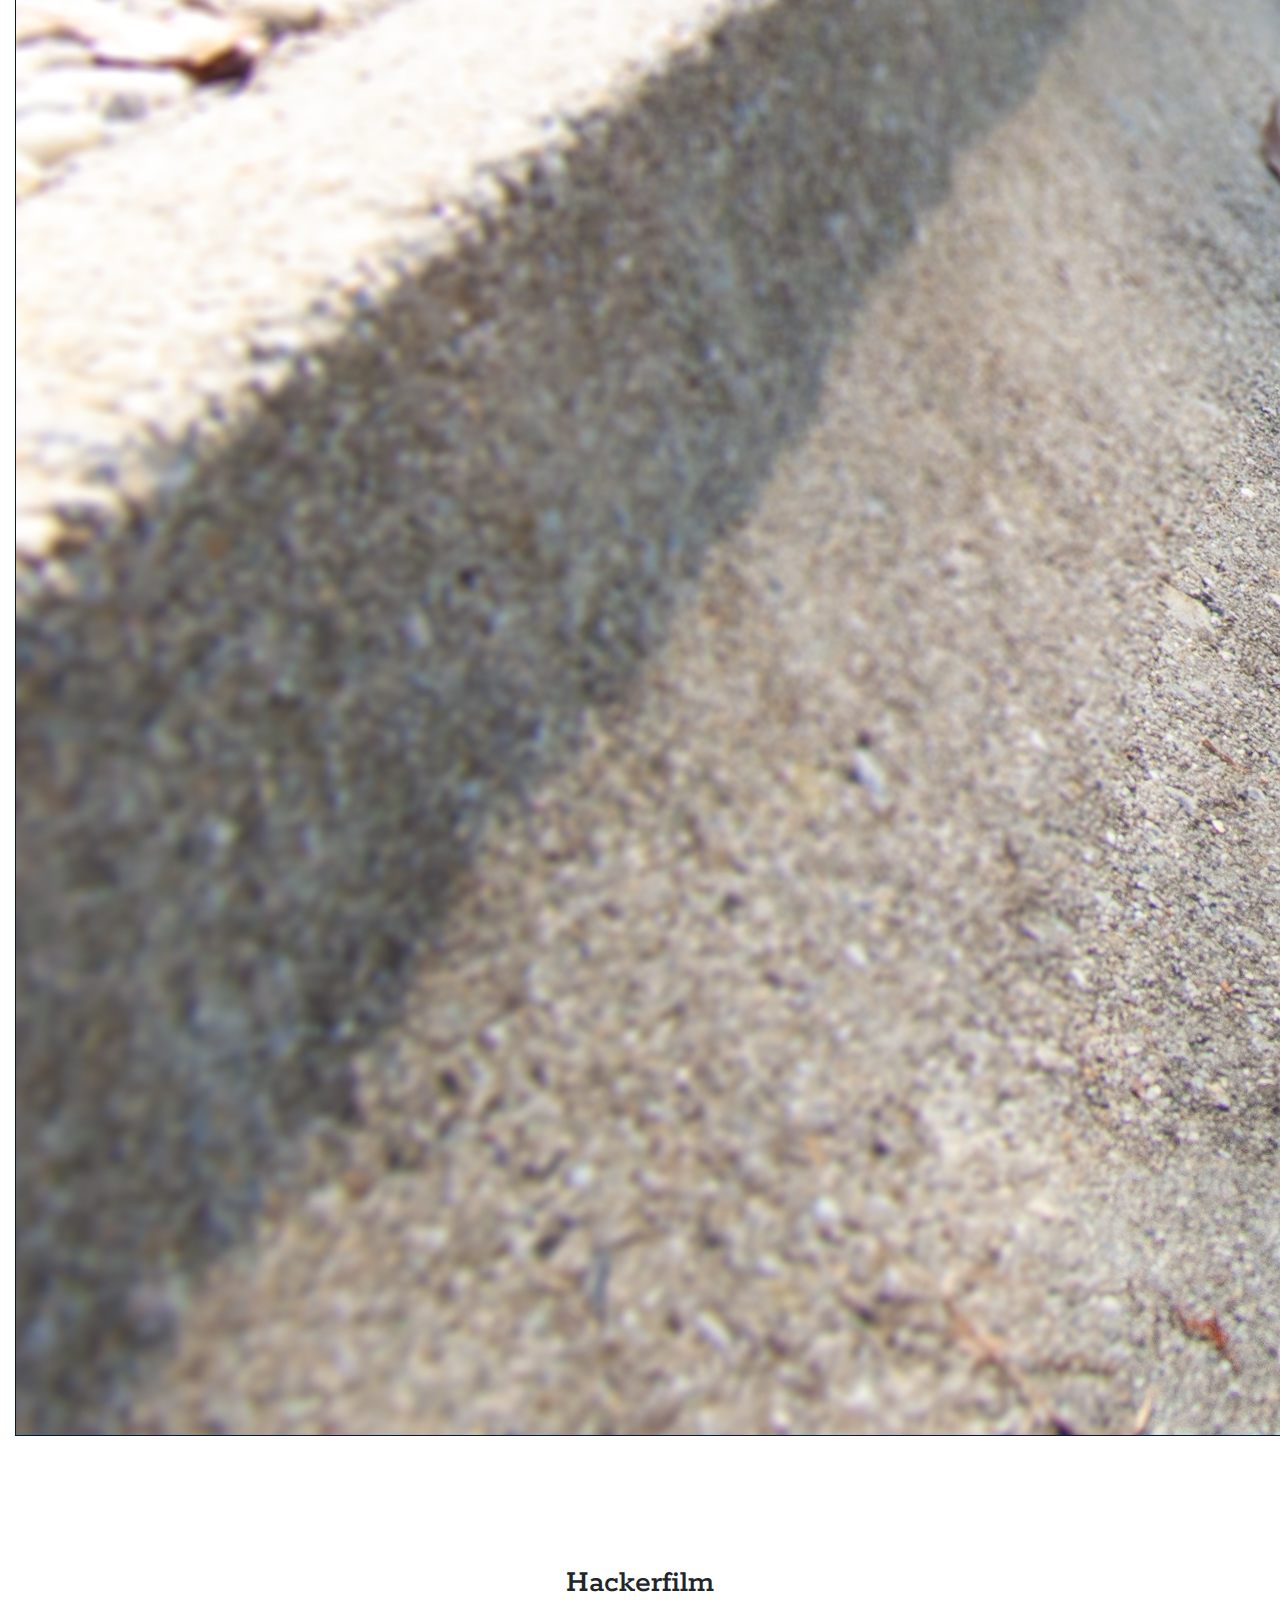
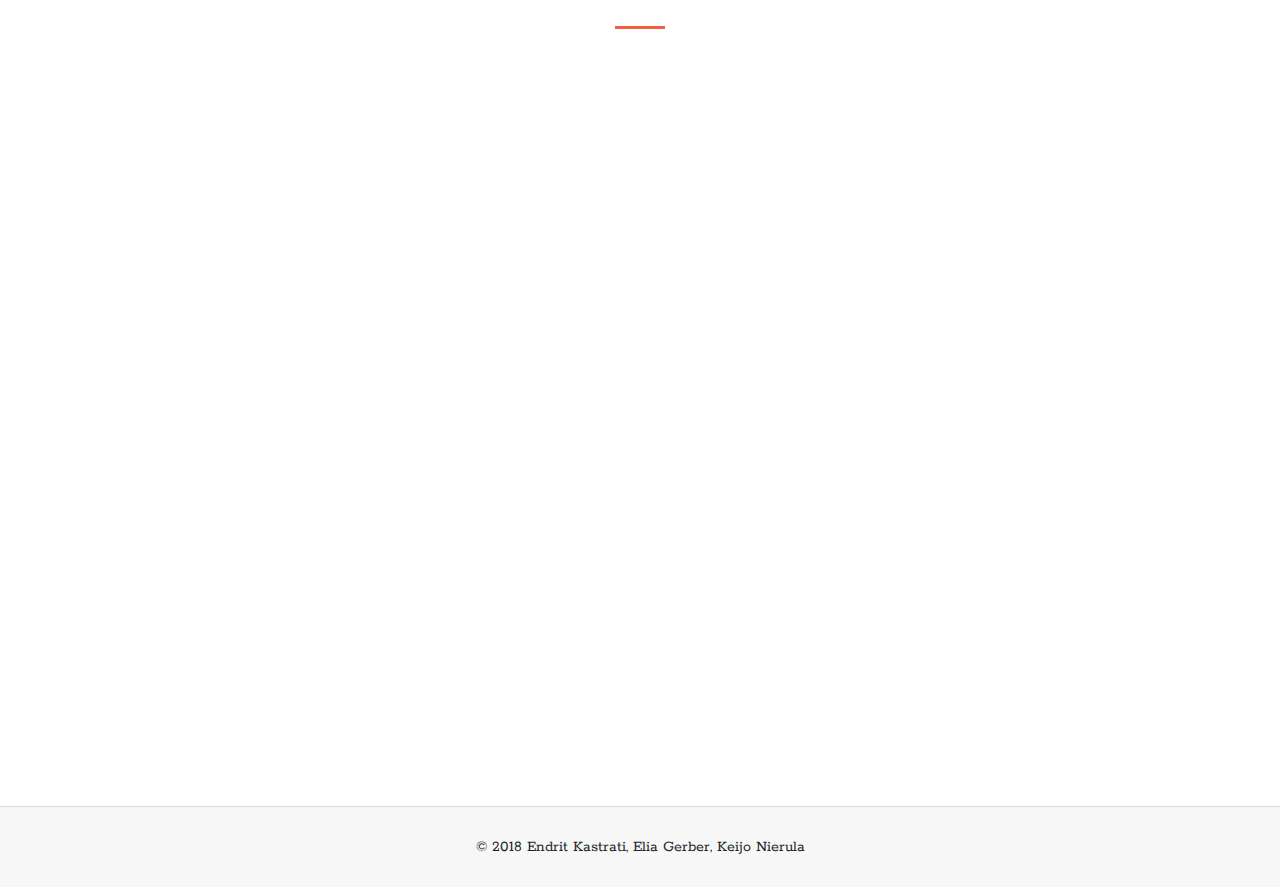
==== commit 9b815f95: "Merge branch 'master' of https://github.com/endritkk/gibb" ====
--- a/index.html
+++ b/index.html
@@ -21,7 +21,8 @@
 <body id="page-top">
 <!--Navigation-->
 <nav class="navbar navbar-expand-lg navbar-light bg-light fixed-top">
-    <button class="navbar-toggler" type="button" data-toggle="collapse" data-target="#navbarTogglerDemo03" aria-controls="navbarTogglerDemo03" aria-expanded="false" aria-label="Toggle navigation">
+    <button class="navbar-toggler" type="button" data-toggle="collapse" data-target="#navbarTogglerDemo03"
+            aria-controls="navbarTogglerDemo03" aria-expanded="false" aria-label="Toggle navigation">
         <span class="navbar-toggler-icon"></span>
     </button>
     <a class="navbar-brand" href="#">Lensless</a>
@@ -44,19 +45,19 @@
 <!-- Navigation (version vom Keijo) -->
 <!--<nav class="navbar navbar-expand-lg navbar-light fixed-top" id="mainNav">-->
 
-    <!--<div class="container">-->
-        <!--<div class="collapse" id="navbarToggleExternalContent">-->
-            <!--<div class="bg-dark p-4">-->
-                <!--<h4 class="text-white">Collapsed content</h4>-->
-                <!--<span class="text-muted">Toggleable via the navbar brand.</span>-->
-            <!--</div>-->
-        <!--</div>    <a class="navbar-brand js-scroll-trigger" href="#page-top">Lensless</a>-->
-        <!--<button class="navbar-toggler navbar-toggler-right" type="button" data-toggle="collapse"-->
-                <!--data-target="#navbarResponsive" aria-controls="navbarResponsive" aria-expanded="false"-->
-                <!--aria-label="Toggle navigation">-->
-            <!--<span class="navbar-toggler-icon"></span>-->
-        <!--</button>-->
-    <!--</div>-->
+<!--<div class="container">-->
+<!--<div class="collapse" id="navbarToggleExternalContent">-->
+<!--<div class="bg-dark p-4">-->
+<!--<h4 class="text-white">Collapsed content</h4>-->
+<!--<span class="text-muted">Toggleable via the navbar brand.</span>-->
+<!--</div>-->
+<!--</div>    <a class="navbar-brand js-scroll-trigger" href="#page-top">Lensless</a>-->
+<!--<button class="navbar-toggler navbar-toggler-right" type="button" data-toggle="collapse"-->
+<!--data-target="#navbarResponsive" aria-controls="navbarResponsive" aria-expanded="false"-->
+<!--aria-label="Toggle navigation">-->
+<!--<span class="navbar-toggler-icon"></span>-->
+<!--</button>-->
+<!--</div>-->
 <!--</nav>-->
 
 <section class="bg-primary" id="about">
@@ -99,6 +100,11 @@
                                 <p style="margin-bottom: 5px">1/250 Sek.</p>
                                 <p style="margin-bottom: 5px">Blende f/4</p>
                             </div>
+                            <div>
+                                <p style="font-size: 13px">Der liegen gelassene Backstein hat eigentlich hier im Wald
+                                    <br>
+                                    nichts zu suchen. Vermutlich gehörte er mal zu einer nahe gelegenen Hütte.
+                            </div>
                         </div>
                     </div>
                 </a>
@@ -116,6 +122,10 @@
                                 <p style="margin-bottom: 5px">1/500 Sek.</p>
                                 <p style="margin-bottom: 5px">Blende f/4</p>
                             </div>
+                            <div>
+                                <p style="font-size: 13px">Den abgebrochenen Pfahl kann man sich als Teil eines<br>
+                                    rhetorischen Grenzzauns zwischen Zivilisation und Natur vorstellen.
+                            </div>
                         </div>
                     </div>
                 </a>
@@ -132,6 +142,80 @@
                                 <p style="margin-top: 10px; margin-bottom: 5px">ISO-200</p>
                                 <p style="margin-bottom: 5px">1/250 Sek.</p>
                                 <p style="margin-bottom: 5px">Blende f/5</p>
+                            </div>
+                            <div>
+                                <p style="font-size: 13px">Die Wurzel die sich über einen Pfad schlingt symbolisiert die
+                                    <br>
+                                    Tapferkeit der Natur im Kampf gegen die Zivilisation. </p>
+                            </div>
+                        </div>
+                    </div>
+                </a>
+            </div>
+            <div class="col-lg-4 col-sm-6">
+                <a class="portfolio-box" href="img/Elia/Elia_1.jpg">
+                    <img class="img-fluid" src="img/Elia/Elia_1.jpg" alt="">
+                    <div class="portfolio-box-caption">
+                        <div class="portfolio-box-caption-content">
+                            <div class="project-category text-faded">
+                                Zaunpfahl von Pisa
+                            </div>
+                            <div>
+                                <p style="margin-top: 10px; margin-bottom: 5px">ISO-100</p>
+                                <p style="margin-bottom: 5px">1/125 Sek.</p>
+                                <p style="margin-bottom: 5px">Blende f/5</p>
+                            </div>
+                            <div>
+                                <p style="font-size: 13px">Ein schräger Zaunpfahl, der hier schon seit langer Zeit steht
+                                    <br>
+                                    und von der Witterung gezeichnet ist. Trotz all dem Rost hält er immer noch treu den
+                                    <br>
+                                    Zaun zusammen und schützt die Zivilisation vor unerwünschten Eindringlingen.
+                            </div>
+                        </div>
+                    </div>
+                </a>
+            </div>
+            <div class="col-lg-4 col-sm-6">
+                <a class="portfolio-box" href="img/Elia/Elia_2.jpg">
+                    <img class="img-fluid" src="img/Elia/Elia_2.jpg" alt="">
+                    <div class="portfolio-box-caption">
+                        <div class="portfolio-box-caption-content">
+                            <div class="project-category text-faded">
+                                Wachtposten
+                            </div>
+                            <div>
+                                <p style="margin-top: 10px; margin-bottom: 5px">ISO-100</p>
+                                <p style="margin-bottom: 5px">1/320 Sek.</p>
+                                <p style="margin-bottom: 5px">Blende f/5</p>
+                            </div>
+                            <div>
+                                <p style="font-size: 13px">Als würde dieser Zaun das Haus im Hintergrund bewachen. Er
+                                    <br>
+                                    steht schon so lange am gleichen Ort, dass die Natur ihn langsam zurückholt und <br>
+                                    somit noch besser tarnt.
+                            </div>
+                        </div>
+                    </div>
+                </a>
+            </div>
+            <div class="col-lg-4 col-sm-6">
+                <a class="portfolio-box" href="img/Elia/Elia_3.jpg">
+                    <img class="img-fluid" src="img/Elia/Elia_3.jpg" alt="">
+                    <div class="portfolio-box-caption">
+                        <div class="portfolio-box-caption-content">
+                            <div class="project-category text-faded">
+                                Grauer Baum
+                            </div>
+                            <div>
+                                <p style="margin-top: 10px; margin-bottom: 5px">ISO-100</p>
+                                <p style="margin-bottom: 5px">1/50 Sek.</p>
+                                <p style="margin-bottom: 5px">Blende f/5</p>
+                            </div>
+                            <div>
+                                <p style="font-size: 13px">Dieser graue Pfahl zeigt den Eckpunkt der umliegenden <br>
+                                    Parzellen an. Ein Versuch die wilde Natur geordneter zu machen und der Zivilisation <br>
+                                    anzupassen.
                             </div>
                         </div>
                     </div>
@@ -198,16 +282,16 @@
 </section>
 <div id="Hackerfilm"></div>
 <!--<section id="contact">-->
-    <!--<div class="container">-->
-        <!--<div class="row">-->
-            <!--<div class="col-lg-8 mx-auto text-center">-->
-                <!--<h2 class="section-heading">Hackerfilm</h2>-->
-            <!--</div>-->
-        <!--</div>-->
-        <!--<div class="row">-->
-            <!--&lt;!&ndash; insert video here&ndash;&gt;-->
-        <!--</div>-->
-    <!--</div>-->
+<!--<div class="container">-->
+<!--<div class="row">-->
+<!--<div class="col-lg-8 mx-auto text-center">-->
+<!--<h2 class="section-heading">Hackerfilm</h2>-->
+<!--</div>-->
+<!--</div>-->
+<!--<div class="row">-->
+<!--&lt;!&ndash; insert video here&ndash;&gt;-->
+<!--</div>-->
+<!--</div>-->
 <!--</section>-->
 <section id="hack">
     <div class="container">
@@ -237,7 +321,6 @@
 <script src="src/vendor/jquery/jquery.min.js"></script>
 <script src="src/vendor/bootstrap/js/bootstrap.bundle.min.js"></script>
 
-<!-- Custom scripts for this template -->
 <!--<script src="js/creative.min.js"></script>-->
 
 </body>
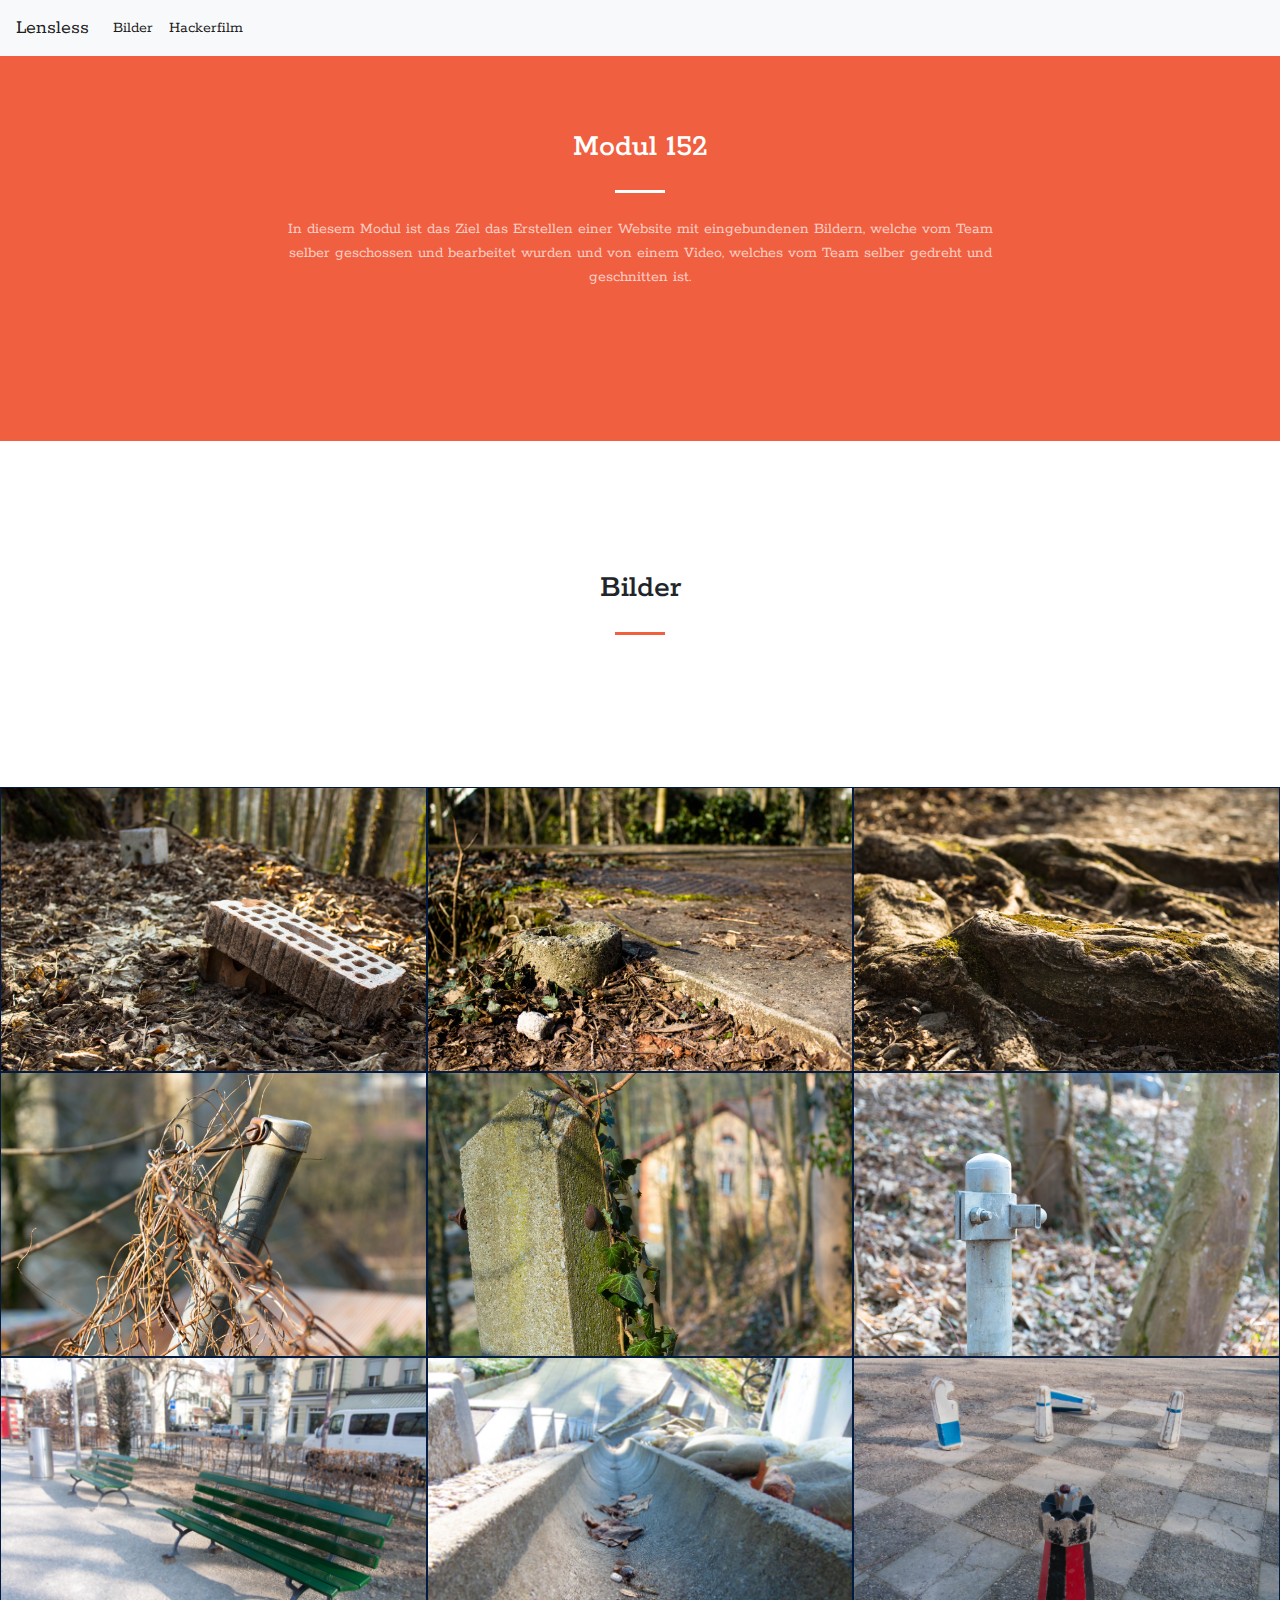
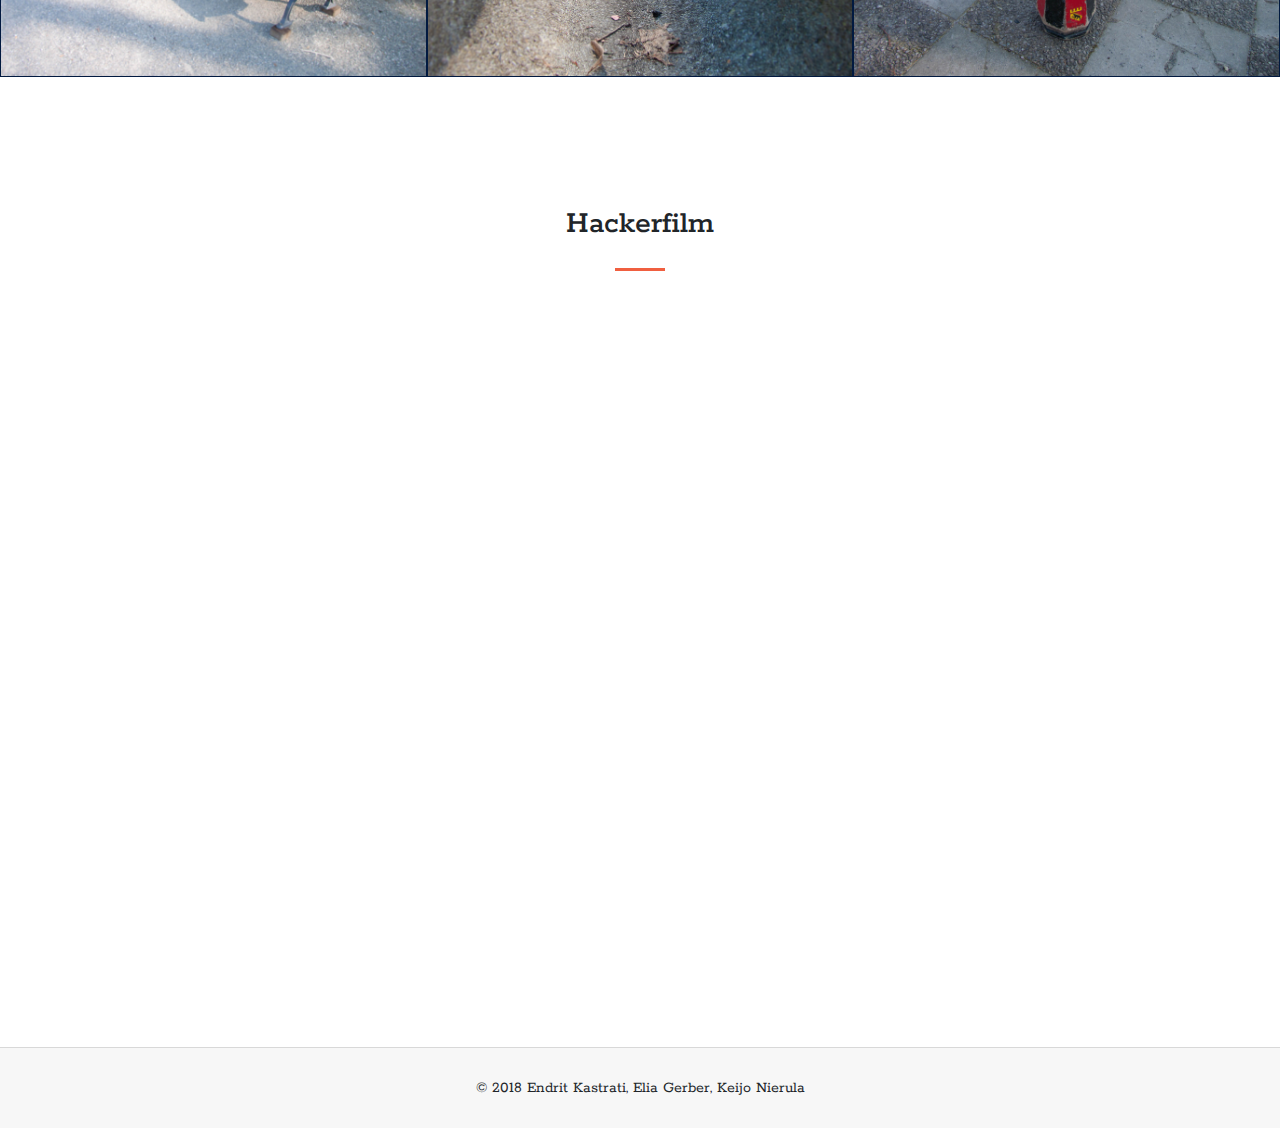
==== commit 57a7a59f: "Revert "Merge branch 'master' of https://github.com/endritkk/gibb"" ====
--- a/index.html
+++ b/index.html
@@ -153,8 +153,8 @@
                 </a>
             </div>
             <div class="col-lg-4 col-sm-6">
-                <a class="portfolio-box" href="img/Elia/Elia_1.jpg">
-                    <img class="img-fluid" src="img/Elia/Elia_1.jpg" alt="">
+                <a class="portfolio-box" href="src/img/Elia/Elia_1.jpg">
+                    <img class="img-fluid" src="src/img/Elia/Elia_1.jpg" alt="">
                     <div class="portfolio-box-caption">
                         <div class="portfolio-box-caption-content">
                             <div class="project-category text-faded">
@@ -177,8 +177,8 @@
                 </a>
             </div>
             <div class="col-lg-4 col-sm-6">
-                <a class="portfolio-box" href="img/Elia/Elia_2.jpg">
-                    <img class="img-fluid" src="img/Elia/Elia_2.jpg" alt="">
+                <a class="portfolio-box" href="src/img/Elia/Elia_2.jpg">
+                    <img class="img-fluid" src="src/img/Elia/Elia_2.jpg" alt="">
                     <div class="portfolio-box-caption">
                         <div class="portfolio-box-caption-content">
                             <div class="project-category text-faded">
@@ -200,8 +200,8 @@
                 </a>
             </div>
             <div class="col-lg-4 col-sm-6">
-                <a class="portfolio-box" href="img/Elia/Elia_3.jpg">
-                    <img class="img-fluid" src="img/Elia/Elia_3.jpg" alt="">
+                <a class="portfolio-box" href="src/img/Elia/Elia_3.jpg">
+                    <img class="img-fluid" src="src/img/Elia/Elia_3.jpg" alt="">
                     <div class="portfolio-box-caption">
                         <div class="portfolio-box-caption-content">
                             <div class="project-category text-faded">
@@ -215,71 +215,87 @@
                             <div>
                                 <p style="font-size: 13px">Dieser graue Pfahl zeigt den Eckpunkt der umliegenden <br>
                                     Parzellen an. Ein Versuch die wilde Natur geordneter zu machen und der Zivilisation <br>
-                                    anzupassen.
-                            </div>
-                        </div>
-                    </div>
-                </a>
-            </div>
-            <div class="col-lg-4 col-sm-6">
-                <a class="portfolio-box" href="src/img/Keijo/Keijo_3.jpg">
-                    <img id="crack" class="img-fluid" src="src/img/Keijo/Keijo_3.jpg" alt="">
-                    <div class="portfolio-box-caption">
-                        <div class="portfolio-box-caption-content">
-                            <div class="project-category text-faded">
-                                Roots
-                            </div>
-                            <div>
-                                <p style="margin-top: 10px; margin-bottom: 5px">ISO-200</p>
-                                <p style="margin-bottom: 5px">1/250 Sek.</p>
-                                <p style="margin-bottom: 5px">Blende f/5</p>
-                            </div>
-                        </div>
-                    </div>
-                </a>
-            </div>
-            <div class="col-lg-4 col-sm-6">
-                <a class="portfolio-box" href="src/img/Keijo/Keijo_3.jpg">
-                    <img id="crack" class="img-fluid" src="src/img/Keijo/Keijo_3.jpg" alt="">
-                    <div class="portfolio-box-caption">
-                        <div class="portfolio-box-caption-content">
-                            <div class="project-category text-faded">
-                                Roots
-                            </div>
-                            <div>
-                                <p style="margin-top: 10px; margin-bottom: 5px">ISO-200</p>
-                                <p style="margin-bottom: 5px">1/250 Sek.</p>
-                                <p style="margin-bottom: 5px">Blende f/5</p>
-                            </div>
-                        </div>
-                    </div>
-                </a>
-            </div>
-            <div class="col-lg-4 col-sm-6">
-                <a class="portfolio-box" href="src/img/Keijo/Keijo_3.jpg">
-                    <img id="crack" class="img-fluid" src="src/img/Keijo/Keijo_3.jpg" alt="">
-                    <div class="portfolio-box-caption">
-                        <div class="portfolio-box-caption-content">
-                            <div class="project-category text-faded">
-                                Roots
-                            </div>
-                            <div>
-                                <p style="margin-top: 10px; margin-bottom: 5px">ISO-200</p>
-                                <p style="margin-bottom: 5px">1/250 Sek.</p>
-                                <p style="margin-bottom: 5px">Blende f/5</p>
-                            </div>
-                        </div>
-                    </div>
-                </a>
-            </div>
-            </div>
-        <img src="src/img/Endrit/Pause%20im%20Alltag_Endrit.jpg" id="ch" class="biud" />
-        <img src="src/img/Endrit/Schachmatt_Endrit.jpg" class="biud" />
-        <div class="col-lg-4 col-sm-6">
-            <img src="src/img/Endrit/Verlassen_Endrit.jpg" class="biud"  />
-        </div>
+                                    anzupassen.</p>
+                            </div>
+                        </div>
+                    </div>
+                </a>
+            </div>
+            <div class="col-lg-4 col-sm-6">
+                <a class="portfolio-box" href="src/img/Endrit/Pause%20im%20Alltag_Endrit.jpg">
+                    <img class="img-fluid" src="src/img/Endrit/Pause%20im%20Alltag_Endrit.jpg" alt="">
+                    <div class="portfolio-box-caption">
+                        <div class="portfolio-box-caption-content">
+                            <div class="project-category text-faded">
+                                Pause im Alltag von Endrit Kastrati
+                            </div>
+                            <div>
+                                <div>
+                                    <p style="margin-top: 10px; margin-bottom: 5px">Auflösung: 3648 x 2736</p>
+                                    <p style="margin-bottom: 5px">Verschlusszeit: 1/500 Sek.</p>
+                                    <p style="margin-bottom: 5px">Blende: f/2,8 4,8 mm</p>
+                                    <p style="margin-bottom: 5px">ISO: 100 B</p>
+                                </div>
+                                <p style="font-size: 13px; margin:10px"> Dieses Bild soll in Einem das Gefühl der Erholung, welche man in der Pause eines stressigen Arbeitstages hat fühlt, auslösen. Dafür habe ich die 1/3-Regel beachtet und habe geachtet, dass der Verkehr im Hintergrund unscharf zu erkennen ist. Ich versuchte mit der grossen Blende einen unscharfen Hintergrund zu erreichen, jedoch musste ich da mit Lightroom nachhelfen. Das schwierigste war die ganze Bank scharf zu stellen. Die Verschlusszeit habe ich auf klein eingestellt und die Blende auf gross um den Hintergrund verschwommen darzustellen.
+                                </p>
+
+                            </div>
+                        </div>
+                    </div>
+                </a>
+            </div>
+            <div class="col-lg-4 col-sm-6">
+                <a class="portfolio-box" href="src/img/Endrit/Verlassen_Endrit.jpg">
+                    <img class="img-fluid" src="src/img/Endrit/Verlassen_Endrit.jpg" alt="">
+                    <div class="portfolio-box-caption">
+                        <div class="portfolio-box-caption-content">
+                            <div class="project-category text-faded">
+                                Verlassen von Endrit Kastrati
+                            </div>
+                            <div>
+                                <div>
+                                    <p style="margin-top: 10px; margin-bottom: 5px">Auflösung: 3436 x 2577</p>
+                                    <p style="margin-bottom: 5px">Verschlusszeit: 1/100 Sek.</p>
+                                    <p style="margin-bottom: 5px">Blende: f/3,6 4,8 mm</p>
+                                    <p style="margin-bottom: 5px">ISO: 100 B</p>
+                                </div>
+                                <p style="font-size: 13px; margin:10px">Für mich hat dieses Bild eine beruhigende Wirkung, weil man Einerseits das grüne Gras vom Frühling sieht und andererseits helle Sonnenstrahlen. Für dieses Bild habe ich die 1/3-Regel bewusst missachtet und habe den Ort zuerst fokussiert und dann mit einer grossen Blende fotografiert. So konnte ich den Hintergrund unschärfen. Die Unschärfe habe ich ihn Lightroom verstärkt.
+                                </p>
+
+                            </div>
+                        </div>
+                    </div>
+                </a>
+            </div>
+            <div class="col-lg-4 col-sm-6">
+                <a class="portfolio-box" href="src/img/Endrit/Schachmatt_Endrit.jpg">
+                    <img  class="img-fluid" src="src/img/Endrit/Schachmatt_Endrit.jpg" alt="">
+                    <div class="portfolio-box-caption">
+                        <div class="portfolio-box-caption-content">
+                            <div class="project-category text-faded">
+                                Schachmatt? von Endrit Kastrati
+                            </div>
+                            <div>
+                                <div>
+                                    <p style="margin-top: 10px; margin-bottom: 5px">Auflösung: 3436 x 2577</p>
+                                    <p style="margin-bottom: 5px">Verschlusszeit: 1/100 Sek.</p>
+                                    <p style="margin-bottom: 5px">Blende: f/3,6 4,8 mm</p>
+                                    <p style="margin-bottom: 5px">ISO: 100 B</p>
+                                </div>
+                                <p style="font-size: 13px; margin:10px">Dieses Bild soll einem veranschaulichen, dass der Eindruck (das was man hier sieht) oft nicht der Realität entspricht. Haben hier die Schwarzen oder die Weissen gewonnen? Einerseits ist der König der Weissen am Boden, andererseits könnte der Weisse Turn der Weissen zu einem Schachmatt führen. So ist es auch im Leben. Manchmal erscheinen die Dinge durch das Gesehene anders als die wahre Realität. Ich habe hier bewusst mit der Kamera das ganze Bild fokussiert, damit alle Figuren klar zu erkennen sind.
+                                </p>
+
+                            </div>
+                        </div>
+                    </div>
+                </a>
+            </div>
+            </div>
     </div>
 </section>
+
+
+
 <div id="Hackerfilm"></div>
 <!--<section id="contact">-->
 <!--<div class="container">-->
@@ -301,7 +317,7 @@
                 <hr class="my-4">
                 <!-- 16:9 aspect ratio -->
                 <div class="embed-responsive embed-responsive-16by9">
-                    <iframe class="embed-responsive-item" src="https://www.youtube.com/embed/tgbNymZ7vqY"></iframe>
+                    <iframe class="embed-responsive-item" src="https://www.youtube.com/watch?v=CQSfrUc1HBc&feature=youtu.be"></iframe>
                 </div>
             </div>
         </div>
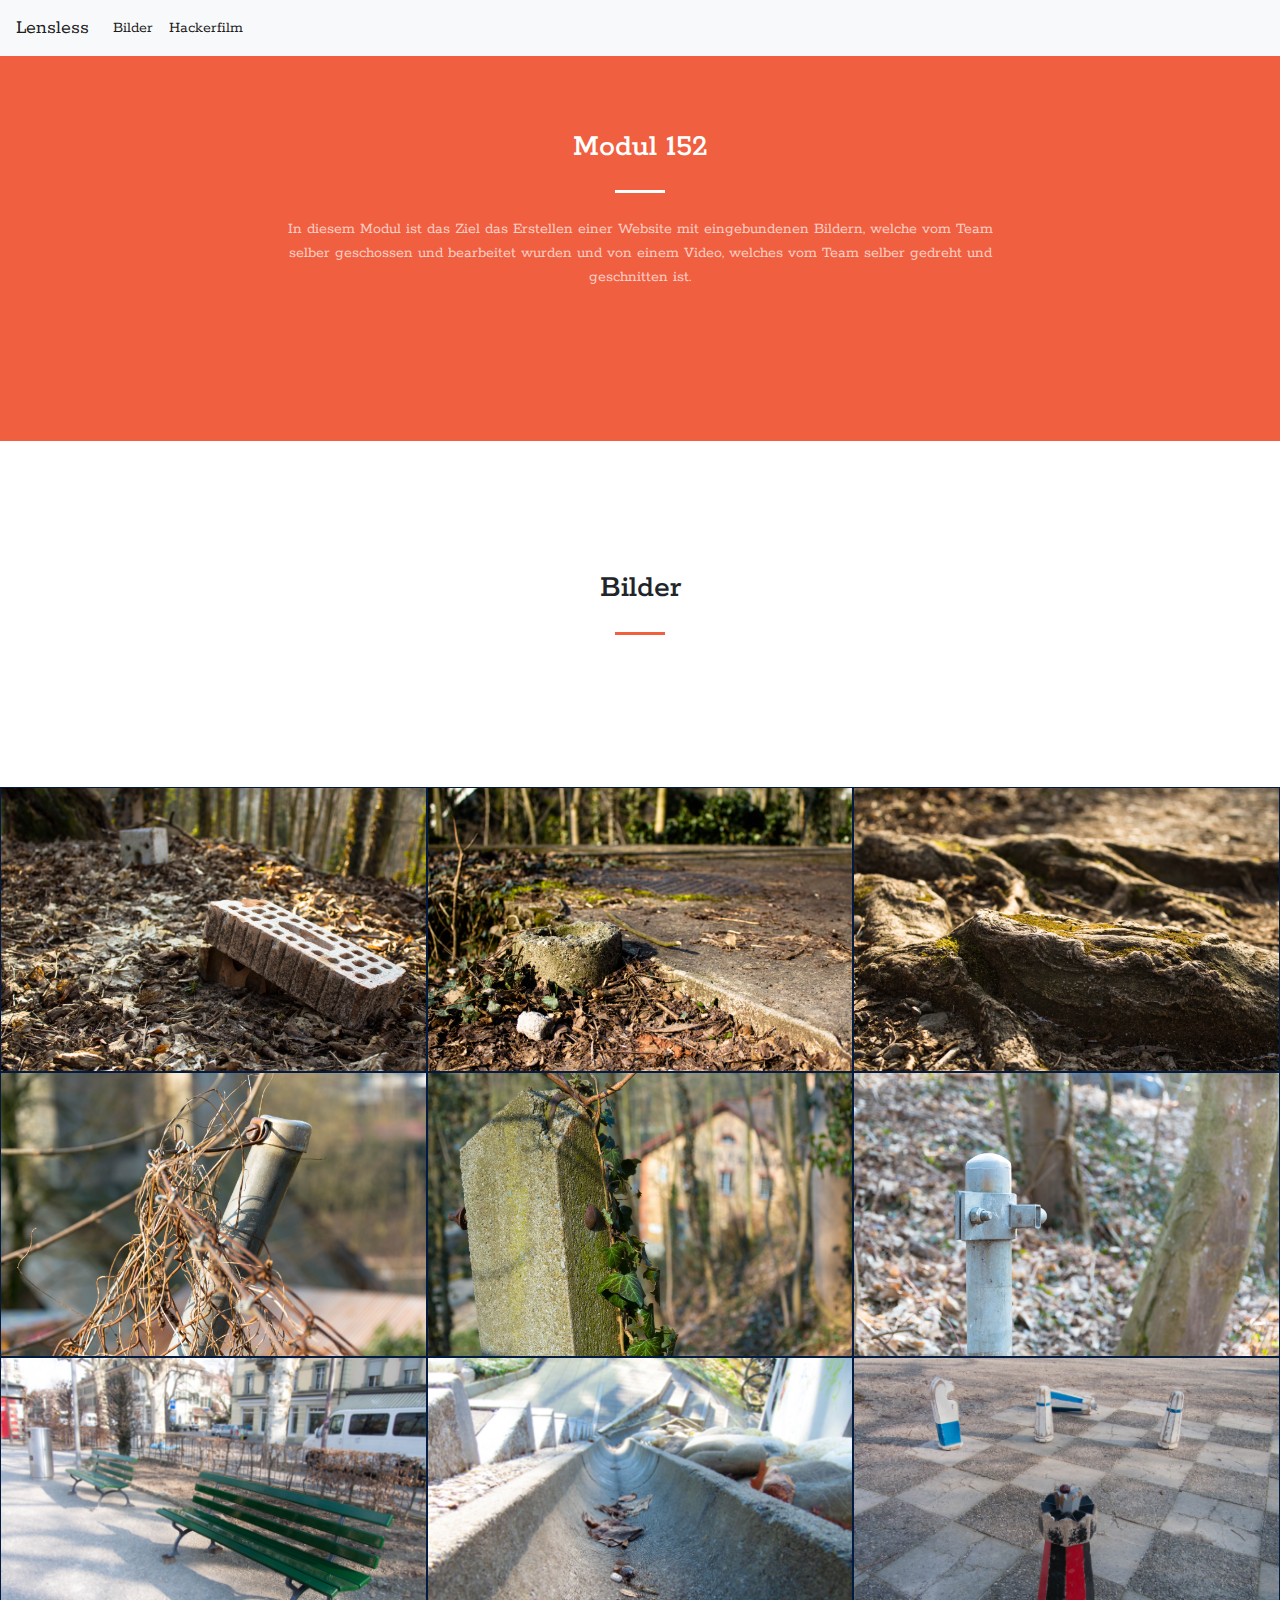
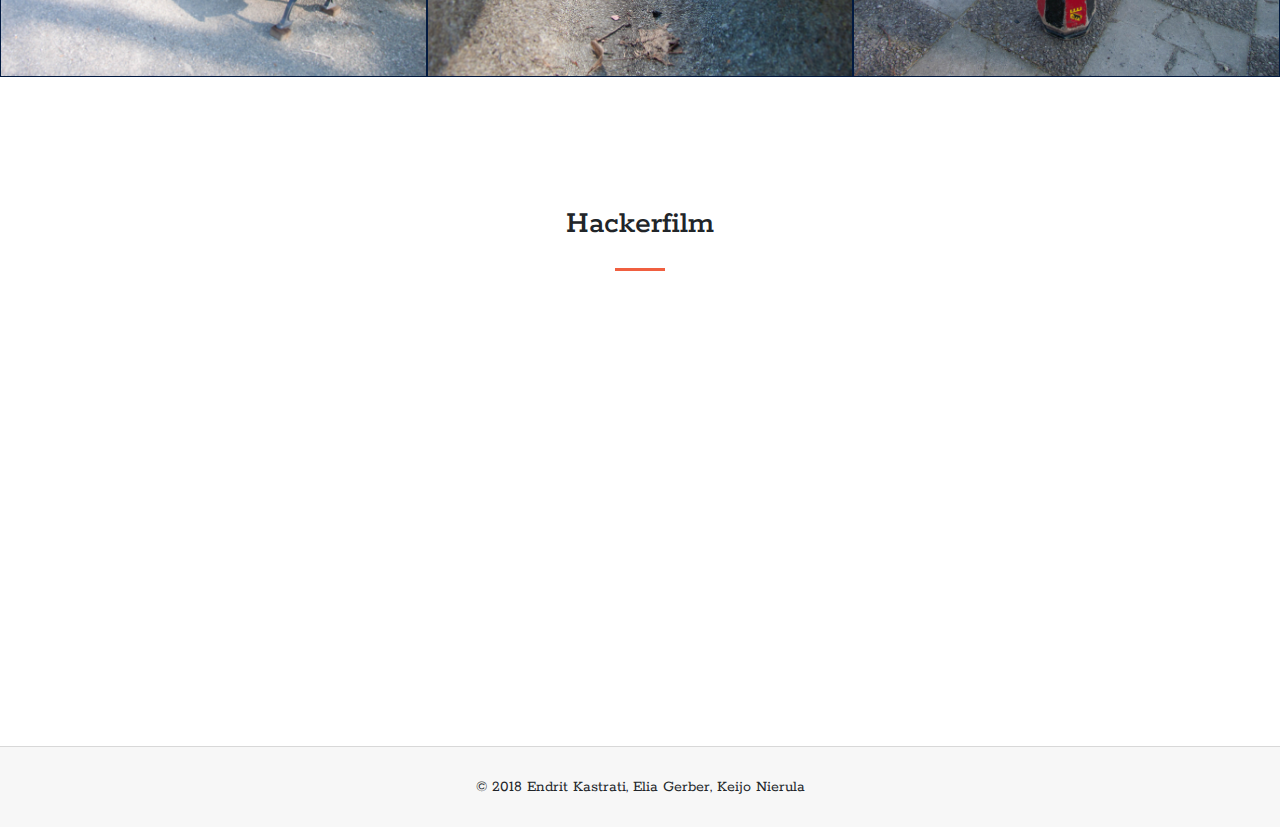
==== commit e9e01369: "added yt video" ====
--- a/index.html
+++ b/index.html
@@ -103,7 +103,10 @@
                             <div>
                                 <p style="font-size: 13px">Der liegen gelassene Backstein hat eigentlich hier im Wald
                                     <br>
-                                    nichts zu suchen. Vermutlich gehörte er mal zu einer nahe gelegenen Hütte.
+                                    nichts zu suchen. Vermutlich gehörte er mal zu einer nahe gelegenen Hütte. Um trotz
+                                    der <br>
+                                    Bedingungen ein gutes Foto zu machen, wurde ein tiefer ISO Wert verwendet.
+                                </p>
                             </div>
                         </div>
                     </div>
@@ -124,7 +127,10 @@
                             </div>
                             <div>
                                 <p style="font-size: 13px">Den abgebrochenen Pfahl kann man sich als Teil eines<br>
-                                    rhetorischen Grenzzauns zwischen Zivilisation und Natur vorstellen.
+                                    rhetorischen Grenzzauns zwischen Zivilisation und Natur vorstellen. Um den Pfahl
+                                    <br>
+                                    besser darzustellen wurde die 1/3 Regel angewendet
+                                </p>
                             </div>
                         </div>
                     </div>
@@ -170,7 +176,13 @@
                                     <br>
                                     und von der Witterung gezeichnet ist. Trotz all dem Rost hält er immer noch treu den
                                     <br>
-                                    Zaun zusammen und schützt die Zivilisation vor unerwünschten Eindringlingen.
+                                    Zaun zusammen und schützt die Zivilisation vor unerwünschten Eindringlingen. <br>
+                                    Die ausgewählte Entfernung gibt einen anderen Blickwinkel auf diesen einfachen <br>
+                                    Zaunpfahl, man erkennt Details, welche man von Weitem nicht sieht. Ausserdem habe
+                                    <br>
+                                    ich mit der Belichtungszeit gespielt, damit sich das Objekt vom Hintergrund <br>
+                                    hervorhebt.
+                                </p>
                             </div>
                         </div>
                     </div>
@@ -194,6 +206,12 @@
                                     <br>
                                     steht schon so lange am gleichen Ort, dass die Natur ihn langsam zurückholt und <br>
                                     somit noch besser tarnt.
+                                    Hier wurde die Drittel-Regel angewendet, damit das Auge direkt auf das Objekt fällt.
+                                    <br>
+                                    Der unscharfe Hintergrund, welcher mit der Verringerung der Belichtungszeit erreicht
+                                    <br>
+                                    wurde, verstärkt dies zusätzlich.
+                                </p>
                             </div>
                         </div>
                     </div>
@@ -215,7 +233,15 @@
                             <div>
                                 <p style="font-size: 13px">Dieser graue Pfahl zeigt den Eckpunkt der umliegenden <br>
                                     Parzellen an. Ein Versuch die wilde Natur geordneter zu machen und der Zivilisation <br>
-                                    anzupassen.</p>
+                                    anzupassen.
+                                    Parzellen an. Ein Versuch die wilde Natur geordneter zu machen und der Zivilisation
+                                    <br>
+                                    anzupassen.
+                                    Der Pfahl befindet sich in einem Drittel des Bildes, was den Effekt hat, dass das <br>
+                                    Auge direkt darauf fällt und der Mensch das Bild als ästhetisch empfindet. Um die <br>
+                                    Balance zu wahren steht auf der anderen Seite zwar ein etwas grösseres Objekt, <br>
+                                    welches aber verschwommen ist.
+                                </p>
                             </div>
                         </div>
                     </div>
@@ -269,7 +295,7 @@
             </div>
             <div class="col-lg-4 col-sm-6">
                 <a class="portfolio-box" href="src/img/Endrit/Schachmatt_Endrit.jpg">
-                    <img  class="img-fluid" src="src/img/Endrit/Schachmatt_Endrit.jpg" alt="">
+                    <img class="img-fluid" src="src/img/Endrit/Schachmatt_Endrit.jpg" alt="">
                     <div class="portfolio-box-caption">
                         <div class="portfolio-box-caption-content">
                             <div class="project-category text-faded">
@@ -315,10 +341,7 @@
             <div class="col-lg-12 text-center">
                 <h2 class="section-heading">Hackerfilm</h2>
                 <hr class="my-4">
-                <!-- 16:9 aspect ratio -->
-                <div class="embed-responsive embed-responsive-16by9">
-                    <iframe class="embed-responsive-item" src="https://www.youtube.com/watch?v=CQSfrUc1HBc&feature=youtu.be"></iframe>
-                </div>
+                <iframe width="560" height="315" src="https://www.youtube.com/embed/CQSfrUc1HBc" frameborder="0" allow="autoplay; encrypted-media" allowfullscreen></iframe>
             </div>
         </div>
     </div>
